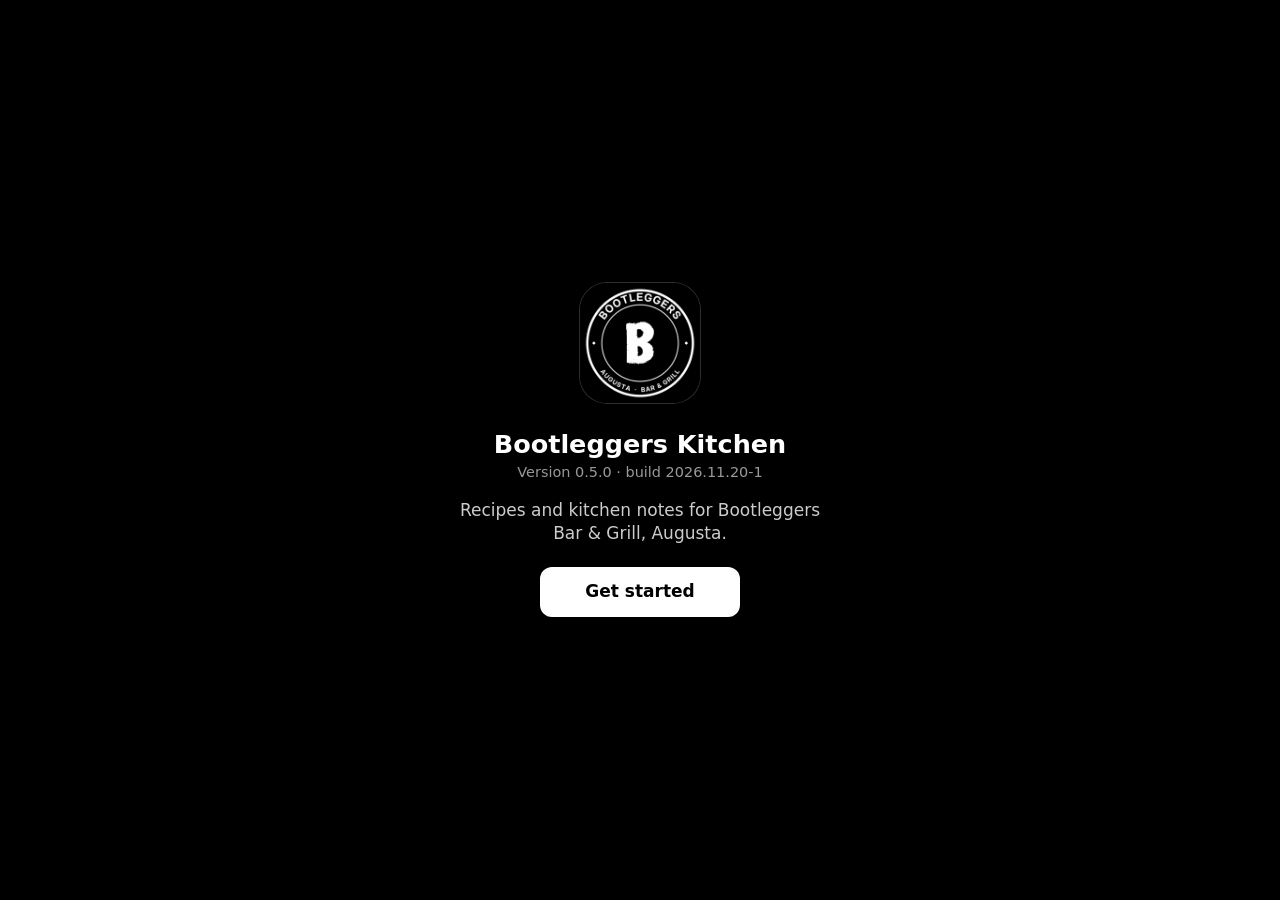
==== index.html @ bdc5ee9e "0.5.0: tablet and computer layout, colored chips, schedule by role, stock edit and search fixes RRA-" ====
<!DOCTYPE html>
<html lang="en">
<head>
  <meta charset="utf-8">
  <meta name="viewport" content="width=device-width, initial-scale=1, viewport-fit=cover">
  <meta name="robots" content="noindex, nofollow">
  <title>Bootleggers Kitchen</title>
  <meta name="color-scheme" content="light dark">
  <meta name="theme-color" content="#f2f2f7" media="(prefers-color-scheme: light)">
  <meta name="theme-color" content="#000000" media="(prefers-color-scheme: dark)">
  <meta name="apple-mobile-web-app-capable" content="yes">
  <meta name="mobile-web-app-capable" content="yes">
  <meta name="apple-mobile-web-app-status-bar-style" content="default">
  <meta name="apple-mobile-web-app-title" content="Bootleggers">
  <link rel="manifest" href="manifest.webmanifest">
  <link rel="icon" href="assets/favicon-32.png" sizes="32x32">
  <link rel="apple-touch-icon" href="assets/app-icon-180.png">
  <link rel="stylesheet" href="css/app.css">
  <script>
    // Platform look (RRA-013): set before first paint to avoid a flash.
    (function () {
      var ua = navigator.userAgent, d = document.documentElement;
      var ios = /iPad|iPhone|iPod/.test(ua) || (navigator.platform === 'MacIntel' && navigator.maxTouchPoints > 1);
      d.classList.add(/Android/.test(ua) ? 'android' : 'ios');
      if (ios) d.classList.add('is-ios');
      if (matchMedia('(display-mode: standalone)').matches || navigator.standalone) d.classList.add('standalone');
    })();
  </script>
</head>
<body>
  <!-- Startup screen (RRA-014) with the intro clip (RRA-022) -->
  <div id="splash" hidden>
    <video id="splash-video" muted playsinline preload="auto" src="assets/intro.mp4"></video>
    <button id="splash-skip" class="splash-skip" type="button">Skip</button>
    <div id="splash-card" class="splash-card" hidden></div>
  </div>

  <!-- Pinned logo behind the control bar (RRA-023) -->
  <header id="top" class="top">
    <div class="top-logo" aria-hidden="true"><img src="assets/bootleggers-logo.png" alt=""></div>
    <div class="top-bar">
      <button id="btn-back" class="icon-btn" type="button" aria-label="Back" hidden>
        <svg viewBox="0 0 24 24"><path d="M15 4l-8 8 8 8" fill="none" stroke="currentColor" stroke-width="2.4" stroke-linecap="round" stroke-linejoin="round"/></svg>
      </button>
      <span class="spacer"></span>
      <button id="btn-bell" class="icon-btn" type="button" aria-label="Board and notices" hidden>
        <svg viewBox="0 0 24 24"><path d="M6 17V11a6 6 0 0 1 12 0v6l2 2H4zM10 21h4" fill="none" stroke="currentColor" stroke-width="2" stroke-linejoin="round" stroke-linecap="round"/></svg>
        <span id="bell-dot" class="dot" hidden></span>
      </button>
    </div>
    <div class="top-title">
      <h1 id="title"></h1>
      <div id="title-action"></div>
    </div>
  </header>

  <!-- Sidebar on tablets and computers (RRA-051). Filled by app.js. -->
  <nav id="side" class="side" hidden></nav>

  <main id="view" class="view"></main>

  <nav id="tabs" class="tabs" hidden>
    <a href="#/recipes" data-tab="recipes">
      <svg viewBox="0 0 24 24"><path d="M5 4h10a3 3 0 0 1 3 3v13H8a3 3 0 0 1-3-3zM5 17a3 3 0 0 1 3-3h10" fill="none" stroke="currentColor" stroke-width="1.9" stroke-linejoin="round"/></svg>
      <span>Recipes</span></a>
    <a href="#/prep" data-tab="prep">
      <svg viewBox="0 0 24 24"><path d="M9 6h11M9 12h11M9 18h11M4 6l1 1 2-2M4 12l1 1 2-2M4 18l1 1 2-2" fill="none" stroke="currentColor" stroke-width="1.9" stroke-linecap="round" stroke-linejoin="round"/></svg>
      <span>Prep</span></a>
    <a href="#/stock" data-tab="stock">
      <svg viewBox="0 0 24 24"><path d="M4 8l8-4 8 4v9l-8 4-8-4zM4 8l8 4 8-4M12 12v9" fill="none" stroke="currentColor" stroke-width="1.9" stroke-linejoin="round"/></svg>
      <span>Stock</span></a>
    <a href="#/board" data-tab="board">
      <svg viewBox="0 0 24 24"><path d="M4 5h16v11H9l-5 4z" fill="none" stroke="currentColor" stroke-width="1.9" stroke-linejoin="round"/></svg>
      <span>Board</span><i id="tab-badge" class="badge" hidden></i></a>
    <a href="#/more" data-tab="more">
      <svg viewBox="0 0 24 24"><circle cx="5" cy="12" r="1.8" fill="currentColor"/><circle cx="12" cy="12" r="1.8" fill="currentColor"/><circle cx="19" cy="12" r="1.8" fill="currentColor"/></svg>
      <span>More</span></a>
  </nav>

  <dialog id="dlg" class="sheet"></dialog>
  <div id="toast" class="toast" role="status" hidden></div>

  <noscript><p style="padding:2rem">Bootleggers Kitchen needs JavaScript turned on.</p></noscript>
  <script type="module" src="js/app.js"></script>
</body>
</html>
---- css/app.css ----
/* Bootleggers Kitchen
   RRA-013: follow the phone's own look. iOS uses Apple system colors and
   shapes, Android uses Material 3 shapes and Google system blue. Both follow
   the phone's light/dark setting. */

:root {
  --font: -apple-system, BlinkMacSystemFont, "SF Pro Text", system-ui, Roboto, "Segoe UI", sans-serif;
  --safe-t: env(safe-area-inset-top, 0px);
  --safe-b: env(safe-area-inset-bottom, 0px);
  --hdr: calc(var(--safe-t) + 124px);
  --tabs-h: calc(56px + var(--safe-b));

  /* iOS light (default) */
  --bg: #f2f2f7;
  --card: #ffffff;
  --card-2: #e5e5ea;
  --text: #000000;
  --text-2: rgba(60, 60, 67, 0.62);
  --sep: rgba(60, 60, 67, 0.2);
  --accent: #007aff;
  --on-accent: #ffffff;
  --danger: #ff3b30;
  --ok: #34c759;
  --warn: #ff9500;
  --material: rgba(242, 242, 247, 0.82);
  --radius: 12px;
  --btn-radius: 12px;
  --btn-h: 50px;
  --field-bg: #ffffff;
  color-scheme: light dark;
}

@media (prefers-color-scheme: dark) {
  :root {
    --bg: #000000;
    --card: #1c1c1e;
    --card-2: #2c2c2e;
    --text: #ffffff;
    --text-2: rgba(235, 235, 245, 0.6);
    --sep: rgba(84, 84, 88, 0.6);
    --accent: #0a84ff;
    --danger: #ff453a;
    --ok: #30d158;
    --warn: #ff9f0a;
    --material: rgba(18, 18, 20, 0.82);
    --field-bg: #1c1c1e;
  }
}

/* Android: Material 3 */
.android {
  --font: Roboto, system-ui, "Segoe UI", sans-serif;
  --bg: #f8f9fa;
  --card: #ffffff;
  --card-2: #e9eef6;
  --text: #1f1f1f;
  --text-2: #5f6368;
  --sep: #dadce0;
  --accent: #0b57d0;
  --on-accent: #ffffff;
  --danger: #b3261e;
  --ok: #146c2e;
  --warn: #b06000;
  --material: rgba(248, 249, 250, 0.88);
  --radius: 16px;
  --btn-radius: 999px;
  --btn-h: 44px;
  --field-bg: #ffffff;
}
@media (prefers-color-scheme: dark) {
  .android {
    --bg: #131314;
    --card: #1e1f20;
    --card-2: #2a2b2e;
    --text: #e3e3e3;
    --text-2: #c4c7c5;
    --sep: #444746;
    --accent: #a8c7fa;
    --on-accent: #062e6f;
    --danger: #f2b8b5;
    --ok: #6dd58c;
    --warn: #ffb870;
    --material: rgba(19, 19, 20, 0.88);
    --field-bg: #1e1f20;
  }
}

* { box-sizing: border-box; -webkit-tap-highlight-color: transparent; }
html, body { margin: 0; background: var(--bg); color: var(--text); font-family: var(--font); font-size: 17px; line-height: 1.35; }
.android body { font-size: 16px; }
body { min-height: 100dvh; overscroll-behavior-y: none; accent-color: var(--accent); }
[hidden] { display: none !important; }
a { color: var(--accent); text-decoration: none; }
h2 { font-size: 1.15rem; margin: 1.4rem 0 0.5rem; }
p { margin: 0.4rem 0; }
.muted { color: var(--text-2); }
.small { font-size: 0.85rem; }
.center { text-align: center; }
.mono { font-family: ui-monospace, "SF Mono", Menlo, monospace; word-break: break-all; }

/* ---------- Pinned logo + control bar (RRA-023) ---------- */
.top {
  position: fixed; inset: 0 0 auto 0; height: var(--hdr); z-index: 20;
  background: var(--material);
  -webkit-backdrop-filter: saturate(180%) blur(20px); backdrop-filter: saturate(180%) blur(20px);
  border-bottom: 0.5px solid var(--sep);
}
.top-logo {
  position: absolute; z-index: 1; left: 0; right: 0; top: calc(var(--safe-t) + 6px);
  height: 64px; display: flex; justify-content: center; pointer-events: none;
}
.top-logo img { height: 100%; width: auto; }
@media (prefers-color-scheme: dark) { .top-logo img { filter: drop-shadow(0 0 1px rgba(255,255,255,.9)) drop-shadow(0 0 1px rgba(255,255,255,.9)); } }
.top-bar {
  position: absolute; z-index: 2; left: 0; right: 0; top: var(--safe-t); height: 76px;
  display: flex; align-items: center; padding: 0 8px;
}
.top-bar .spacer { flex: 1; }
.top-title {
  position: absolute; z-index: 2; left: 0; right: 0; bottom: 0; height: 48px;
  display: flex; align-items: center; justify-content: space-between; gap: 8px; padding: 0 16px 4px;
}
.top-title h1 { margin: 0; font-size: 1.45rem; font-weight: 700; letter-spacing: -0.01em; white-space: nowrap; overflow: hidden; text-overflow: ellipsis; }
.android .top-title h1 { font-weight: 500; font-size: 1.4rem; letter-spacing: 0; }
.icon-btn {
  position: relative; width: 44px; height: 44px; border: 0; padding: 10px; border-radius: 50%;
  background: transparent; color: var(--accent); cursor: pointer;
}
.android .icon-btn { color: var(--text); }
.icon-btn svg { width: 24px; height: 24px; display: block; }
.icon-btn .dot { position: absolute; top: 9px; right: 10px; width: 9px; height: 9px; border-radius: 50%; background: var(--danger); }
.locked .top-title, .locked #btn-bell { display: none; }
.locked { --hdr: calc(var(--safe-t) + 80px); }

.view {
  padding: calc(var(--hdr) + 12px) 16px calc(var(--tabs-h) + 24px);
  max-width: 760px; margin: 0 auto;
}
.locked .view { padding-bottom: calc(var(--safe-b) + 24px); }

/* ---------- Bottom tabs ---------- */
.tabs {
  position: fixed; inset: auto 0 0 0; z-index: 20; height: var(--tabs-h); padding-bottom: var(--safe-b);
  display: flex; background: var(--material);
  -webkit-backdrop-filter: saturate(180%) blur(20px); backdrop-filter: saturate(180%) blur(20px);
  border-top: 0.5px solid var(--sep);
}
.tabs a { position: relative; flex: 1; display: flex; flex-direction: column; align-items: center; justify-content: center; gap: 2px; color: var(--text-2); font-size: 10.5px; font-weight: 500; }
.tabs svg { width: 26px; height: 26px; }
.tabs a.on { color: var(--accent); }
.android .tabs { height: calc(72px + var(--safe-b)); border-top: 0; background: var(--card-2); }
.android { --tabs-h: calc(72px + var(--safe-b)); }
.android .tabs a { font-size: 12px; gap: 4px; color: var(--text-2); }
.android .tabs svg { width: 56px; height: 30px; padding: 3px 16px; border-radius: 16px; }
.android .tabs a.on { color: var(--text); font-weight: 700; }
.android .tabs a.on svg { background: color-mix(in srgb, var(--accent) 22%, transparent); }
.badge { position: absolute; top: 5px; left: calc(50% + 6px); min-width: 18px; height: 18px; padding: 0 5px; border-radius: 9px; background: var(--danger); color: #fff; font-size: 11px; font-style: normal; font-weight: 600; display: grid; place-items: center; }
.android .badge { top: 8px; left: calc(50% + 10px); }

/* ---------- Lists, cards ---------- */
.group { background: var(--card); border-radius: var(--radius); overflow: hidden; margin: 8px 0 18px; }
.android .group { background: transparent; border-radius: 0; margin: 4px -16px 16px; }
.row {
  display: flex; align-items: center; gap: 12px; min-height: 48px; padding: 10px 16px; color: var(--text);
  border-bottom: 0.5px solid var(--sep); width: 100%; background: none; border-left: 0; border-right: 0; border-top: 0; text-align: left; font: inherit;
}
.group > .row:last-child { border-bottom: 0; }
.android .row { min-height: 56px; border-bottom: 0; }
a.row::after, button.row.nav::after { content: ""; width: 8px; height: 8px; border: solid var(--text-2); border-width: 0 2px 2px 0; transform: rotate(-45deg); opacity: 0.6; margin-left: auto; flex: none; }
.android a.row::after, .android button.row.nav::after { display: none; }
.row .grow { flex: 1; min-width: 0; }
.row .title { display: block; }
.row .sub { display: block; color: var(--text-2); font-size: 0.85rem; overflow: hidden; text-overflow: ellipsis; white-space: nowrap; }
.row .meta { color: var(--text-2); font-size: 0.9rem; white-space: nowrap; }
.section-label { font-size: 0.8rem; text-transform: uppercase; letter-spacing: 0.02em; color: var(--text-2); margin: 18px 16px 6px; }
.android .section-label { text-transform: none; letter-spacing: 0; font-size: 0.9rem; font-weight: 500; color: var(--accent); margin: 18px 0 4px; }
.card { background: var(--card); border-radius: var(--radius); padding: 16px; margin: 10px 0 16px; }
.android .card { background: var(--card-2); }
.card h2:first-child, .card h3:first-child { margin-top: 0; }
.empty { text-align: center; padding: 40px 16px; color: var(--text-2); }
.chip { display: inline-block; padding: 2px 10px; border-radius: 999px; background: var(--card-2); color: var(--text-2); font-size: 0.78rem; font-weight: 600; }
.chip.warn { background: color-mix(in srgb, var(--warn) 22%, transparent); color: var(--text); }
.chip.ok { background: color-mix(in srgb, var(--ok) 22%, transparent); color: var(--text); }

/* ---------- Buttons and fields ---------- */
.btn {
  display: inline-flex; align-items: center; justify-content: center; gap: 6px;
  min-height: var(--btn-h); padding: 0 20px; border: 0; border-radius: var(--btn-radius);
  background: var(--accent); color: var(--on-accent); font: inherit; font-weight: 600; cursor: pointer;
}
.android .btn { font-weight: 500; letter-spacing: 0.01em; font-size: 0.95rem; }
.btn:active { opacity: 0.7; }
.btn:disabled { opacity: 0.4; }
.btn.block { width: 100%; }
.btn.tonal { background: color-mix(in srgb, var(--accent) 15%, transparent); color: var(--accent); }
.android .btn.tonal { background: color-mix(in srgb, var(--accent) 20%, var(--card)); color: var(--text); }
.btn.plain { background: transparent; color: var(--accent); }
.btn.danger { background: transparent; color: var(--danger); }
.btn.small { min-height: 34px; padding: 0 14px; font-size: 0.9rem; }
.btn-new { min-height: 34px; padding: 0 14px; font-size: 0.85rem; letter-spacing: 0.04em; }
.stack > * + * { margin-top: 10px; }
.btn-row { display: flex; gap: 10px; flex-wrap: wrap; }
.btn-row > .btn { flex: 1; }

label.field { display: block; margin: 12px 0; }
label.field > span { display: block; font-size: 0.85rem; color: var(--text-2); margin: 0 0 4px 4px; }
input[type=text], input[type=search], input[type=password], textarea, select {
  width: 100%; font: inherit; color: var(--text); background: var(--field-bg);
  border: 1px solid var(--sep); border-radius: 10px; padding: 11px 12px;
}
.android input[type=text], .android input[type=search], .android input[type=password], .android textarea, .android select { border-radius: 4px; border-color: var(--text-2); background: transparent; }
textarea { min-height: 96px; resize: vertical; }
input:focus, textarea:focus, select:focus { outline: 2px solid var(--accent); outline-offset: -1px; border-color: transparent; }
.search { margin: 0 0 12px; }
.ios .search input { background: color-mix(in srgb, var(--text-2) 14%, transparent); border: 0; padding: 9px 12px; }
.android .search input { border-radius: 28px; border: 0; background: var(--card-2); padding: 14px 20px; }

.segmented { display: flex; background: color-mix(in srgb, var(--text-2) 14%, transparent); border-radius: 9px; padding: 2px; margin: 0 0 12px; }
.segmented button { flex: 1; border: 0; background: transparent; color: var(--text); font: inherit; font-size: 0.9rem; font-weight: 500; padding: 6px; border-radius: 7px; cursor: pointer; }
.segmented button.on { background: var(--card); box-shadow: 0 1px 3px rgba(0,0,0,0.15); font-weight: 600; }
.android .segmented { background: transparent; border: 1px solid var(--text-2); border-radius: 999px; padding: 0; overflow: hidden; }
.android .segmented button { border-radius: 0; padding: 9px; }
.android .segmented button + button { border-left: 1px solid var(--text-2); }
.android .segmented button.on { background: color-mix(in srgb, var(--accent) 22%, transparent); box-shadow: none; }

/* ---------- Recipe ---------- */
.recipe h2 { font-size: 1rem; text-transform: uppercase; letter-spacing: 0.04em; color: var(--text-2); }
.android .recipe h2 { text-transform: none; letter-spacing: 0; color: var(--accent); font-weight: 500; }
.ing { list-style: none; padding: 0; margin: 0; }
.ing li { display: flex; gap: 12px; padding: 9px 0; border-bottom: 0.5px solid var(--sep); }
.ing li:last-child { border-bottom: 0; }
.ing .qty { min-width: 92px; font-weight: 600; }
.steps { padding-left: 0; margin: 0; list-style: none; counter-reset: s; }
.steps li { counter-increment: s; position: relative; padding: 10px 0 10px 40px; border-bottom: 0.5px solid var(--sep); }
.steps li:last-child { border-bottom: 0; }
.steps li::before { content: counter(s); position: absolute; left: 0; top: 9px; width: 28px; height: 28px; border-radius: 50%; background: var(--text); color: var(--bg); display: grid; place-items: center; font-weight: 700; font-size: 0.85rem; }
.facts { display: grid; grid-template-columns: 1fr 1fr; gap: 10px; }
.facts > div { background: var(--card); border-radius: var(--radius); padding: 12px 14px; }
.android .facts > div { background: var(--card-2); }
.facts b { display: block; font-size: 0.78rem; color: var(--text-2); font-weight: 600; text-transform: uppercase; letter-spacing: 0.03em; margin-bottom: 2px; }
details.comments > summary { cursor: pointer; color: var(--accent); padding: 8px 0; font-weight: 500; list-style: none; }
details.comments > summary::-webkit-details-marker { display: none; }
details.comments > summary::before { content: "▸ "; }
details.comments[open] > summary::before { content: "▾ "; }
.comment { padding: 8px 0; border-bottom: 0.5px solid var(--sep); }
.comment .who { font-size: 0.8rem; color: var(--text-2); }

/* ---------- Dialog (sheet) ---------- */
dialog.sheet {
  width: min(560px, 100%); max-width: 100%; max-height: calc(100dvh - var(--safe-t) - 24px);
  margin: auto auto 0; padding: 0; border: 0; border-radius: 14px 14px 0 0;
  background: var(--bg); color: var(--text); overflow: hidden;
}
.android dialog.sheet { border-radius: 28px 28px 0 0; background: var(--card); }
@media (min-width: 640px) { dialog.sheet { margin: auto; border-radius: 14px; } .android dialog.sheet { border-radius: 28px; } }
dialog.sheet::backdrop { background: rgba(0,0,0,0.42); }
dialog.sheet[open] { animation: rise 0.28s cubic-bezier(.2,.8,.2,1); display: flex; flex-direction: column; }
@keyframes rise { from { transform: translateY(40px); opacity: 0; } }
.sheet-head { display: flex; align-items: center; justify-content: space-between; gap: 8px; padding: 12px 8px; border-bottom: 0.5px solid var(--sep); }
.sheet-head h3 { margin: 0; font-size: 1.05rem; text-align: center; flex: 1; }
.sheet-body { padding: 4px 16px calc(20px + var(--safe-b)); overflow-y: auto; -webkit-overflow-scrolling: touch; }
.ing-edit { display: grid; grid-template-columns: 100px 1fr 36px; gap: 8px; margin-bottom: 8px; }
.ing-edit button { border: 0; background: transparent; color: var(--danger); font-size: 22px; cursor: pointer; }
.checks label { display: flex; align-items: center; gap: 10px; padding: 8px 0; }
.checks input { width: 20px; height: 20px; }

.notice-list { padding-left: 1.1rem; }
.notice-list li { margin: 0.5rem 0; }

/* ---------- Access screens ---------- */
.code-big { font: 700 2rem/1.1 ui-monospace, "SF Mono", Menlo, monospace; letter-spacing: 0.08em; text-align: center; padding: 14px; background: var(--card-2); border-radius: var(--radius); margin: 10px 0; }
.hint { border-left: 3px solid var(--warn); padding: 8px 12px; background: color-mix(in srgb, var(--warn) 10%, transparent); border-radius: 6px; margin: 10px 0; }

/* ---------- Toast ---------- */
.toast {
  position: fixed; z-index: 60; left: 50%; transform: translateX(-50%); bottom: calc(var(--tabs-h) + 14px);
  background: #323232; color: #fff; padding: 12px 18px; border-radius: 12px; max-width: calc(100% - 32px);
  display: flex; gap: 14px; align-items: center; box-shadow: 0 6px 20px rgba(0,0,0,0.25); font-size: 0.95rem;
}
.toast button { background: none; border: 0; color: #8ab4f8; font: inherit; font-weight: 600; cursor: pointer; }

/* ---------- Startup screen (RRA-014, RRA-022) ---------- */
#splash { position: fixed; inset: 0; z-index: 100; background: #000; color: #fff; display: grid; place-items: center; }
#splash video { position: absolute; inset: 0; width: 100%; height: 100%; object-fit: contain; background: #000; }
.splash-skip { position: absolute; right: 16px; top: calc(var(--safe-t) + 12px); z-index: 2; background: rgba(255,255,255,0.14); color: #fff; border: 0; border-radius: 999px; padding: 7px 16px; font: inherit; font-size: 0.9rem; cursor: pointer; }
.splash-card { position: relative; z-index: 3; text-align: center; padding: 24px; max-width: 420px; animation: fadein 0.8s ease; }
.splash-card img { width: 120px; height: 120px; border-radius: 27px; box-shadow: 0 0 0 1px rgba(255,255,255,0.18); }
.android .splash-card img { border-radius: 50%; }
.splash-card h2 { font-size: 1.5rem; margin: 18px 0 2px; }
.splash-card .ver { color: rgba(255,255,255,0.6); font-size: 0.85rem; }
.splash-card ul { text-align: left; color: rgba(255,255,255,0.85); padding-left: 1.2rem; margin: 14px 0 22px; }
.splash-card .btn { background: #fff; color: #000; min-width: 200px; }
@keyframes fadein { from { opacity: 0; } }

/* Printing is RRA-003 (not approved yet). Hide the app chrome at least. */
@media print {
  .top, .tabs, .toast, #splash, .no-print { display: none !important; }
  .view { padding: 0; }
}

/* ---------- 0.2.0: kitchen screens ---------- */
.rm { border: 0; background: var(--danger); color: #fff; width: 24px; height: 24px; border-radius: 50%; font-weight: 700; flex: none; cursor: pointer; line-height: 1; }
.pill { display: inline-block; font-size: .72rem; font-weight: 700; padding: 1px 8px; border-radius: 999px; }
.lo { background: color-mix(in srgb, var(--danger) 18%, transparent); color: var(--danger); }
.okp { background: color-mix(in srgb, var(--ok) 18%, transparent); color: var(--ok); }
.stepper { display: inline-flex; align-items: center; gap: 6px; flex: none; }
.stepper button { width: 34px; height: 34px; border-radius: 50%; border: 0; background: var(--card-2); color: var(--text); font-size: 20px; cursor: pointer; }
.stepper b { min-width: 28px; text-align: center; }
.chk { width: 24px; height: 24px; border-radius: 50%; border: 2px solid var(--sep); flex: none; display: grid; place-items: center; }
.row.done .title { text-decoration: line-through; color: var(--text-2); }
.row.done .chk { background: var(--ok); border-color: var(--ok); }
.row.done .chk::after { content: "✓"; color: #fff; font-size: 14px; font-weight: 700; }
.row[data-id], .row[data-i] { cursor: pointer; }
.msg { background: var(--card); border-radius: var(--radius); padding: 12px 14px; margin: 0 0 10px; }
.android .msg { background: var(--card-2); }
.msg.notice { border-left: 3px solid var(--warn); }
.msg .who { font-size: .78rem; color: var(--text-2); margin-bottom: 2px; }
.reply { margin: 8px 0 0 6px; padding-left: 10px; border-left: 2px solid var(--sep); font-size: .92rem; }
.bar { height: 6px; border-radius: 3px; background: var(--card-2); overflow: hidden; margin-top: 5px; }
.bar i { display: block; height: 100%; background: var(--accent); }
.sched { width: 100%; border-collapse: collapse; font-size: .74rem; background: var(--card); border-radius: var(--radius); overflow: hidden; }
.sched th, .sched td { padding: 7px 2px; text-align: center; border-bottom: .5px solid var(--sep); }
.sched td:first-child, .sched th:first-child { text-align: left; padding-left: 8px; font-weight: 600; }
.sched tr.me td { background: color-mix(in srgb, var(--accent) 8%, transparent); }
.shift { display: inline-block; background: color-mix(in srgb, var(--accent) 18%, transparent); border-radius: 5px; padding: 2px 3px; white-space: nowrap; }
.toggle { width: 50px; height: 30px; border-radius: 15px; background: var(--card-2); position: relative; cursor: pointer; flex: none; border: 0; }
.toggle::after { content: ""; position: absolute; top: 2px; left: 2px; width: 26px; height: 26px; border-radius: 50%; background: #fff; box-shadow: 0 1px 3px rgba(0,0,0,.3); transition: left .15s; }
.toggle.on { background: var(--ok); } .toggle.on::after { left: 22px; }
.toggle:disabled { opacity: .5; }
.ing-edit.with-cost { grid-template-columns: 80px 1fr 64px 30px; }
.row .segmented { margin: 0; }
.row .segmented button { padding: 4px 2px; font-size: .78rem; }
.paper { background: #fff; color: #000; padding: 18px; border-radius: 4px; box-shadow: 0 2px 10px rgba(0,0,0,.15); font-family: Georgia, serif; font-size: 14px; }
.paper h3 { font-family: var(--font); margin: 0 0 2px; font-size: 1.15rem; }
.paper-meta { font-size: 11px; color: #555; }
.paper table { width: 100%; border-collapse: collapse; margin: 10px 0; }
.paper td { border-bottom: 1px solid #ddd; padding: 5px 2px; vertical-align: top; }
.paper td:first-child { width: 30%; }
.paper ol { padding-left: 20px; margin: 6px 0; }
.paper li { margin: 4px 0; }
.paper-foot { font-size: 10px; color: #777; border-top: 1px solid #ccc; padding-top: 5px; margin-top: 10px; }
.print-only { display: none; }
@media print {
  body { background: #fff; color: #000; }
  .print-only { display: block; }
  .view > *:not(.paper):not(.paper-like):not(.print-only) { display: none !important; }
  .paper { box-shadow: none; padding: 0; font-size: 12pt; }
}

/* ---------- 0.4.0 ---------- */
/* Stock count: search and a floating Save stay pinned under the header (RRA-040). */
.stock-tools { position: sticky; top: var(--hdr); z-index: 5; margin: 0 -16px; padding: 6px 16px 2px; background: var(--bg); }
.fab-row { display: flex; justify-content: flex-end; margin-bottom: 6px; }
.fab { width: auto; height: 40px; padding: 0 18px; border-radius: 999px; box-shadow: 0 4px 14px rgba(0, 0, 0, 0.22); font-size: 0.95rem; }
/* Stock sections open one at a time (RRA-041). */
.acc-head {
  display: flex; align-items: center; gap: 10px; width: 100%; margin: 8px 0 0; padding: 13px 16px;
  border: 0; border-radius: var(--radius); background: var(--card); color: var(--text); font: inherit; font-weight: 600; text-align: left; cursor: pointer;
}
.acc-head::after { content: "›"; font-size: 1.3rem; line-height: 1; color: var(--text-2); transition: transform 0.15s; }
.acc-head.open::after { transform: rotate(90deg); }
.acc-head.open { border-radius: var(--radius) var(--radius) 0 0; }
.acc-head + .acc-body { margin-top: 0; border-radius: 0 0 var(--radius) var(--radius); }
.android .acc-head { background: var(--card-2); border-radius: 12px; }
/* Schedule printout (RRA-042). */
.paper .sched-print { width: 100%; border-collapse: collapse; font-size: 10pt; margin: 6px 0 14px; }
.paper .sched-print th, .paper .sched-print td { border: 1px solid #999; padding: 4px 5px; text-align: center; }
.paper .sched-print td:first-child, .paper .sched-print th:first-child { text-align: left; }
.paper .week { break-inside: avoid; page-break-inside: avoid; }
.acc-head .grow { flex: 1; min-width: 0; }

/* ---------- 0.5.0: colors, tablet and computer layout (RRA-051, RRA-052) ---------- */
:root { --c-green: #248a3d; --c-orange: #c93400; --c-blue: #0040dd; --c-purple: #8944ab; --c-teal: #0071a4; --c-gray: #6e6e73; --side-w: 236px; }
@media (prefers-color-scheme: dark) {
  :root { --c-green: #30d158; --c-orange: #ff9f0a; --c-blue: #409cff; --c-purple: #da8fff; --c-teal: #5ac8f5; --c-gray: #aeaeb2; }
}
.c-green { --c: var(--c-green); } .c-orange { --c: var(--c-orange); } .c-blue { --c: var(--c-blue); }
.c-purple { --c: var(--c-purple); } .c-teal { --c: var(--c-teal); } .c-gray { --c: var(--c-gray); }
.chip[class*="c-"] { background: color-mix(in srgb, var(--c) 16%, transparent); color: var(--c); border: 1px solid color-mix(in srgb, var(--c) 30%, transparent); padding: 1px 9px; white-space: nowrap; }
.row .title .chip { vertical-align: 1px; margin-left: 4px; font-size: .7rem; }
.lo { background: color-mix(in srgb, var(--c-orange) 18%, transparent); color: var(--c-orange); }

/* Search X (RRA-050) */
.search { position: relative; }
:root .search input[type="search"] { padding-right: 44px; }
.search input::-webkit-search-cancel-button { -webkit-appearance: none; display: none; }
.search-x { position: absolute; right: 6px; top: 50%; transform: translateY(-50%); width: 32px; height: 32px; border: 0; border-radius: 50%; background: var(--card-2); color: var(--text-2); font-size: 20px; line-height: 1; cursor: pointer; }
.search-x[hidden] { display: none; }

/* Wide tables */
.wtable-wrap { overflow-x: auto; background: var(--card); border-radius: var(--radius); border: .5px solid var(--sep); margin: 6px 0 18px; }
.wtable { width: 100%; border-collapse: collapse; font-size: .92rem; }
.wtable th { text-align: left; font-weight: 600; font-size: .8rem; color: var(--text-2); padding: 12px 14px; border-bottom: 1px solid var(--sep); white-space: nowrap; }
.wtable td { padding: 10px 14px; border-bottom: .5px solid var(--sep); vertical-align: middle; }
.wtable .num { text-align: right; }
.wtable tr.band td { background: var(--card-2); font-weight: 700; font-size: .85rem; padding: 7px 14px; }
.wtable tbody tr:not(.band):hover td { background: color-mix(in srgb, var(--accent) 6%, transparent); }
.wtable tr[data-href] { cursor: pointer; }
.wtable .link, .link { cursor: pointer; }
.wtable .stepper { justify-content: flex-end; }
.wtable .stepper button { width: 30px; height: 30px; font-size: 18px; }

/* Schedule (RRA-052) */
.spill { display: inline-flex; align-items: stretch; border-radius: 8px; overflow: hidden; border: 1px solid color-mix(in srgb, var(--c, var(--sep)) 55%, transparent); background: var(--card); font-size: .78rem; font-weight: 700; white-space: nowrap; }
.spill i { font-style: normal; background: var(--c); color: #fff; padding: 4px 7px; }
.spill > span { padding: 4px 8px; }
.spill.off { --c: var(--c-gray); padding: 4px 10px; color: var(--text-2); letter-spacing: .02em; }
.spill-btn { border: 0; background: none; padding: 0; margin: 2px; cursor: pointer; font: inherit; }
.add { display: inline-grid; place-items: center; width: 28px; height: 28px; border-radius: 50%; border: 1px dashed var(--sep); background: none; color: var(--text-2); font-size: 18px; cursor: pointer; }
.who { display: inline-flex; align-items: center; gap: 10px; min-width: 0; }
.who b { display: block; font-weight: 600; }
.who small { display: block; color: var(--text-2); font-size: .78rem; }
.av { width: 34px; height: 34px; flex: none; border-radius: 50%; display: grid; place-items: center; font-size: .78rem; font-weight: 700; background: color-mix(in srgb, var(--c) 20%, transparent); color: var(--c); }
.band-label { margin: 16px 0 6px; padding: 6px 14px; border-radius: 10px; font-weight: 700; font-size: .85rem; background: color-mix(in srgb, var(--c) 20%, transparent); color: var(--text); border-left: 4px solid var(--c); }
.row.me { background: color-mix(in srgb, var(--accent) 7%, transparent); }
.row[data-s] { cursor: pointer; }
.row.open-day { flex-wrap: wrap; gap: 4px; }
.daypick { display: grid; grid-template-columns: repeat(7, 1fr); gap: 4px; margin: 4px 0 6px; }
.daypick button { border: 0; border-radius: 10px; padding: 7px 0; background: var(--card); color: var(--text); font: inherit; cursor: pointer; display: flex; flex-direction: column; align-items: center; line-height: 1.15; }
.daypick b { font-size: .75rem; font-weight: 600; color: var(--text-2); }
.daypick span { font-size: 1.05rem; font-weight: 600; }
.daypick button.today span { color: var(--accent); }
.daypick button.on { background: var(--accent); color: var(--on-accent); }
.daypick button.on b, .daypick button.on span { color: var(--on-accent); }
.wsched { width: 100%; border-collapse: collapse; table-layout: fixed; min-width: 720px; font-size: .85rem; }
.wsched th { padding: 10px 8px; text-align: left; border-bottom: 1px solid var(--sep); border-left: .5px solid var(--sep); }
.wsched th b { display: block; font-size: .95rem; }
.wsched th span { color: var(--text-2); font-size: .78rem; font-weight: 500; }
.wsched th.today { background: color-mix(in srgb, var(--accent) 10%, transparent); }
.wsched th.who-h { width: 170px; border-left: 0; color: var(--text-2); font-size: .8rem; font-weight: 500; }
.wsched td { padding: 7px 6px; border-bottom: .5px solid var(--sep); border-left: .5px solid var(--sep); vertical-align: middle; }
.wsched td:first-child { border-left: 0; padding-left: 12px; }
.wsched td[data-s] { cursor: pointer; }
.wsched td .spill { display: flex; width: 100%; }
.wsched td .spill > span { flex: 1; text-align: center; }
.wsched td .spill-btn { display: block; width: calc(100% - 4px); }
.wsched td .add { opacity: .5; }
.wsched td[data-s]:hover .add { opacity: 1; }
.wsched tr.open-row td { background: var(--card-2); }
.wsched tr.band td { background: color-mix(in srgb, var(--c) 22%, transparent); font-weight: 700; padding: 6px 12px; border-left: 0; }
.wsched tr.me td { background: color-mix(in srgb, var(--accent) 6%, transparent); }

/* Sidebar */
.side { display: none; }
.sbadge { min-width: 20px; height: 20px; padding: 0 6px; border-radius: 10px; background: var(--danger); color: #fff; font-size: 11px; font-style: normal; font-weight: 700; display: grid; place-items: center; }
.sbadge[hidden] { display: none; }

@media (min-width: 768px) {
  .tabs { display: none; }
  .side {
    display: block; position: fixed; z-index: 15; left: 0; top: var(--hdr); bottom: 0; width: var(--side-w);
    overflow-y: auto; padding: 14px 10px calc(var(--safe-b) + 20px); background: var(--card); border-right: .5px solid var(--sep);
  }
  .side[hidden] { display: none; }
  .side a { display: flex; align-items: center; gap: 8px; padding: 10px 14px; margin: 2px 0; border-radius: 10px; color: var(--text); font-weight: 500; }
  .side a:hover { background: var(--card-2); }
  .side a.on { background: color-mix(in srgb, var(--accent) 16%, transparent); color: var(--accent); font-weight: 700; box-shadow: inset 3px 0 0 var(--accent); }
  .side .grow { flex: 1; }
  .side hr { border: 0; border-top: .5px solid var(--sep); margin: 10px 8px; }
  .side-who { padding: 4px 14px 12px; }
  .side-who b { display: block; }
  .side-who span { color: var(--text-2); font-size: .82rem; }
  body:not(.locked) .view { margin: 0 0 0 var(--side-w); max-width: 1280px; padding: calc(var(--hdr) + 16px) 28px 40px; }
  body:not(.locked) .top-title { padding-left: calc(var(--side-w) + 28px); padding-right: 28px; }
  body:not(.locked) .stock-tools { margin: 0 -28px; padding: 6px 28px 2px; }
  /* Sections shown open instead of collapsed. */
  .acc-body[hidden] { display: block !important; }
  .acc-head { pointer-events: none; }
  .acc-head::after { display: none; }
  .acc-head:not(.open) { border-radius: var(--radius) var(--radius) 0 0; }
  .search { max-width: 420px; }
}
@media print { .side { display: none !important; } body .view { margin: 0 !important; } }
@media (min-width: 768px) and (max-width: 1099px) {
  :root { --side-w: 196px; }
  body:not(.locked) .view { padding-left: 18px; padding-right: 18px; }
  body:not(.locked) .top-title { padding-left: calc(var(--side-w) + 18px); }
  body:not(.locked) .stock-tools { margin: 0 -18px; padding: 6px 18px 2px; }
  .wtable td, .wtable th { padding-left: 9px; padding-right: 9px; }
  .wsched { min-width: 600px; }
  .wsched th.who-h { width: 150px; }
  .wsched .who .av { display: none; }
}
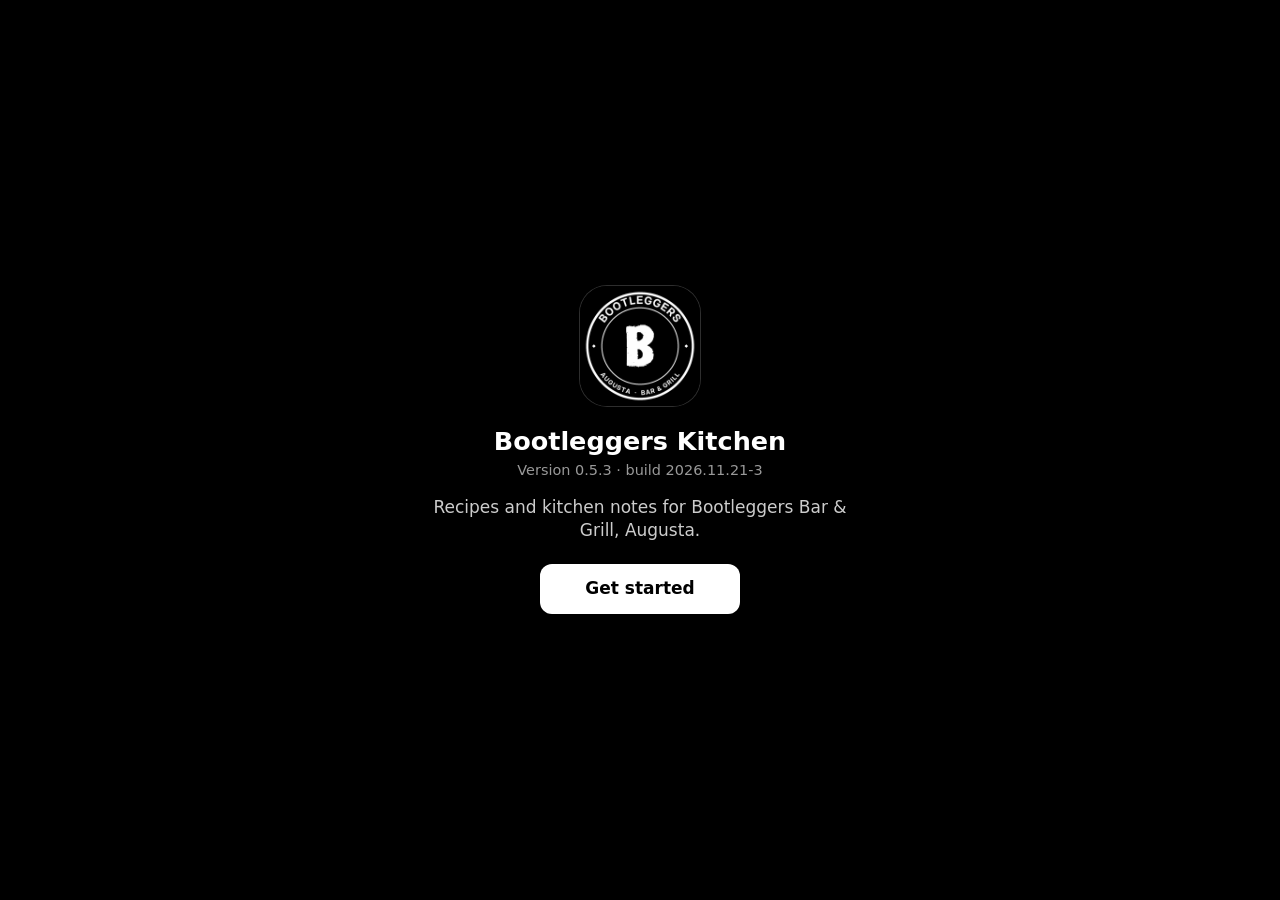
==== commit 8fbc0e05: "0.5.3: Light / Dark / Match device in Settings (RRA-065) Appearance is chosen per device in Settings" ====
--- a/index.html
+++ b/index.html
@@ -24,6 +24,8 @@
       d.classList.add(/Android/.test(ua) ? 'android' : 'ios');
       if (ios) d.classList.add('is-ios');
       if (matchMedia('(display-mode: standalone)').matches || navigator.standalone) d.classList.add('standalone');
+      // Appearance (RRA-065): Light, Dark or Match device, saved on this device.
+      try { var t = JSON.parse(localStorage.getItem('blg.theme')); if (t === 'light' || t === 'dark') d.dataset.theme = t; } catch (e) {}
     })();
   </script>
 </head>
@@ -69,9 +71,9 @@
     <a href="#/stock" data-tab="stock">
       <svg viewBox="0 0 24 24"><path d="M4 8l8-4 8 4v9l-8 4-8-4zM4 8l8 4 8-4M12 12v9" fill="none" stroke="currentColor" stroke-width="1.9" stroke-linejoin="round"/></svg>
       <span>Stock</span></a>
-    <a href="#/board" data-tab="board">
-      <svg viewBox="0 0 24 24"><path d="M4 5h16v11H9l-5 4z" fill="none" stroke="currentColor" stroke-width="1.9" stroke-linejoin="round"/></svg>
-      <span>Board</span><i id="tab-badge" class="badge" hidden></i></a>
+    <a href="#/lounge" data-tab="lounge">
+      <svg viewBox="0 0 24 24"><path d="M4 10h13v4a5 5 0 0 1-5 5H9a5 5 0 0 1-5-5zM17 11h1.5a2.5 2.5 0 0 1 0 5H17M8 3c0 2 2 2 2 4M12 3c0 2 2 2 2 4" fill="none" stroke="currentColor" stroke-width="1.9" stroke-linecap="round" stroke-linejoin="round"/></svg>
+      <span>Lounge</span><i id="tab-badge" class="badge" hidden></i></a>
     <a href="#/more" data-tab="more">
       <svg viewBox="0 0 24 24"><circle cx="5" cy="12" r="1.8" fill="currentColor"/><circle cx="12" cy="12" r="1.8" fill="currentColor"/><circle cx="19" cy="12" r="1.8" fill="currentColor"/></svg>
       <span>More</span></a>
--- a/css/app.css
+++ b/css/app.css
@@ -29,9 +29,13 @@
   --field-bg: #ffffff;
   color-scheme: light dark;
 }
+/* RRA-065: Light / Dark / Match device, chosen per device in Settings.
+   html[data-theme] is set before first paint in index.html. */
+html[data-theme="light"] { color-scheme: light; }
+html[data-theme="dark"] { color-scheme: dark; }
 
 @media (prefers-color-scheme: dark) {
-  :root {
+  html:not([data-theme="light"]) {
     --bg: #000000;
     --card: #1c1c1e;
     --card-2: #2c2c2e;
@@ -46,6 +50,20 @@
     --field-bg: #1c1c1e;
   }
 }
+html[data-theme="dark"] {
+    --bg: #000000;
+    --card: #1c1c1e;
+    --card-2: #2c2c2e;
+    --text: #ffffff;
+    --text-2: rgba(235, 235, 245, 0.6);
+    --sep: rgba(84, 84, 88, 0.6);
+    --accent: #0a84ff;
+    --danger: #ff453a;
+    --ok: #30d158;
+    --warn: #ff9f0a;
+    --material: rgba(18, 18, 20, 0.82);
+    --field-bg: #1c1c1e;
+  }
 
 /* Android: Material 3 */
 .android {
@@ -68,7 +86,7 @@
   --field-bg: #ffffff;
 }
 @media (prefers-color-scheme: dark) {
-  .android {
+  html.android:not([data-theme="light"]) {
     --bg: #131314;
     --card: #1e1f20;
     --card-2: #2a2b2e;
@@ -84,6 +102,21 @@
     --field-bg: #1e1f20;
   }
 }
+html.android[data-theme="dark"] {
+    --bg: #131314;
+    --card: #1e1f20;
+    --card-2: #2a2b2e;
+    --text: #e3e3e3;
+    --text-2: #c4c7c5;
+    --sep: #444746;
+    --accent: #a8c7fa;
+    --on-accent: #062e6f;
+    --danger: #f2b8b5;
+    --ok: #6dd58c;
+    --warn: #ffb870;
+    --material: rgba(19, 19, 20, 0.88);
+    --field-bg: #1e1f20;
+  }
 
 * { box-sizing: border-box; -webkit-tap-highlight-color: transparent; }
 html, body { margin: 0; background: var(--bg); color: var(--text); font-family: var(--font); font-size: 17px; line-height: 1.35; }
@@ -110,7 +143,10 @@
   height: 64px; display: flex; justify-content: center; pointer-events: none;
 }
 .top-logo img { height: 100%; width: auto; }
-@media (prefers-color-scheme: dark) { .top-logo img { filter: drop-shadow(0 0 1px rgba(255,255,255,.9)) drop-shadow(0 0 1px rgba(255,255,255,.9)); } }
+@media (prefers-color-scheme: dark) {
+  html:not([data-theme="light"]) .top-logo img { filter: drop-shadow(0 0 1px rgba(255,255,255,.9)) drop-shadow(0 0 1px rgba(255,255,255,.9)); }
+}
+html[data-theme="dark"] .top-logo img { filter: drop-shadow(0 0 1px rgba(255,255,255,.9)) drop-shadow(0 0 1px rgba(255,255,255,.9)); }
 .top-bar {
   position: absolute; z-index: 2; left: 0; right: 0; top: var(--safe-t); height: 76px;
   display: flex; align-items: center; padding: 0 8px;
@@ -283,12 +319,18 @@
 #splash { position: fixed; inset: 0; z-index: 100; background: #000; color: #fff; display: grid; place-items: center; }
 #splash video { position: absolute; inset: 0; width: 100%; height: 100%; object-fit: contain; background: #000; }
 .splash-skip { position: absolute; right: 16px; top: calc(var(--safe-t) + 12px); z-index: 2; background: rgba(255,255,255,0.14); color: #fff; border: 0; border-radius: 999px; padding: 7px 16px; font: inherit; font-size: 0.9rem; cursor: pointer; }
-.splash-card { position: relative; z-index: 3; text-align: center; padding: 24px; max-width: 420px; animation: fadein 0.8s ease; }
+.splash-card { position: relative; z-index: 3; text-align: center; padding: calc(var(--safe-t) + 20px) 24px calc(var(--safe-b) + 20px); max-width: 480px; width: 100%; max-height: 100dvh; display: flex; flex-direction: column; align-items: center; animation: fadein 0.8s ease; }
+.splash-card > * { flex: none; }
+/* RRA-063: long update notes scroll; the button below always stays on screen. */
+.splash-card .splash-notes { flex: 0 1 auto; min-height: 0; width: 100%; overflow-y: auto; -webkit-overflow-scrolling: touch; overscroll-behavior: contain; margin: 10px 0 20px; padding: 0 4px; border-top: .5px solid rgba(255,255,255,0.18); border-bottom: .5px solid rgba(255,255,255,0.18); }
+.splash-h { margin-top: 16px; font-weight: 600; }
+.splash-v { text-align: left; font-weight: 600; margin-top: 12px; color: #fff; }
 .splash-card img { width: 120px; height: 120px; border-radius: 27px; box-shadow: 0 0 0 1px rgba(255,255,255,0.18); }
 .android .splash-card img { border-radius: 50%; }
 .splash-card h2 { font-size: 1.5rem; margin: 18px 0 2px; }
 .splash-card .ver { color: rgba(255,255,255,0.6); font-size: 0.85rem; }
-.splash-card ul { text-align: left; color: rgba(255,255,255,0.85); padding-left: 1.2rem; margin: 14px 0 22px; }
+.splash-card ul { text-align: left; color: rgba(255,255,255,0.85); padding-left: 1.2rem; margin: 10px 0; }
+.splash-card ul li + li { margin-top: 6px; }
 .splash-card .btn { background: #fff; color: #000; min-width: 200px; }
 @keyframes fadein { from { opacity: 0; } }
 
@@ -372,8 +414,9 @@
 /* ---------- 0.5.0: colors, tablet and computer layout (RRA-051, RRA-052) ---------- */
 :root { --c-green: #248a3d; --c-orange: #c93400; --c-blue: #0040dd; --c-purple: #8944ab; --c-teal: #0071a4; --c-gray: #6e6e73; --side-w: 236px; }
 @media (prefers-color-scheme: dark) {
-  :root { --c-green: #30d158; --c-orange: #ff9f0a; --c-blue: #409cff; --c-purple: #da8fff; --c-teal: #5ac8f5; --c-gray: #aeaeb2; }
-}
+  html:not([data-theme="light"]) { --c-green: #30d158; --c-orange: #ff9f0a; --c-blue: #409cff; --c-purple: #da8fff; --c-teal: #5ac8f5; --c-gray: #aeaeb2; }
+}
+html[data-theme="dark"] { --c-green: #30d158; --c-orange: #ff9f0a; --c-blue: #409cff; --c-purple: #da8fff; --c-teal: #5ac8f5; --c-gray: #aeaeb2; }
 .c-green { --c: var(--c-green); } .c-orange { --c: var(--c-orange); } .c-blue { --c: var(--c-blue); }
 .c-purple { --c: var(--c-purple); } .c-teal { --c: var(--c-teal); } .c-gray { --c: var(--c-gray); }
 .chip[class*="c-"] { background: color-mix(in srgb, var(--c) 16%, transparent); color: var(--c); border: 1px solid color-mix(in srgb, var(--c) 30%, transparent); padding: 1px 9px; white-space: nowrap; }
@@ -481,3 +524,71 @@
   .wsched th.who-h { width: 150px; }
   .wsched .who .av { display: none; }
 }
+
+/* ---------- Employee lounge (RRA-053..055), prep saved items (RRA-057) ---------- */
+.lounge-btn { display: flex; align-items: center; gap: 12px; padding: 12px 14px; margin: 0 0 12px; border-radius: var(--radius); color: #fff;
+  background: linear-gradient(135deg, #8944ab, #0a84ff); box-shadow: 0 4px 14px rgba(0,0,0,.18); }
+.lounge-btn b { display: block; font-size: 1.02rem; }
+.lounge-btn small { display: block; opacity: .9; font-size: .8rem; }
+.lounge-btn .grow { flex: 1; min-width: 0; }
+.lounge-btn .chev { font-size: 1.5rem; opacity: .85; }
+.lounge-ic { width: 38px; height: 38px; border-radius: 50%; background: rgba(255,255,255,.2); display: grid; place-items: center; flex: none; }
+.lounge-ic svg { width: 22px; height: 22px; }
+.lounge .card { margin: 0 0 12px; }
+.clock-card .clock-top { display: flex; align-items: center; gap: 12px; margin-bottom: 8px; }
+.clock-card .clock-top > div { flex: 1; }
+.clock-state { font-size: 1.25rem; font-weight: 700; }
+.clock-card.on .clock-state { color: var(--c-green); }
+.clock-btn { width: auto; min-width: 120px; height: 48px; border-radius: 999px; background: var(--c-green); color: #fff; font-weight: 700; }
+.clock-btn.out { background: var(--c-orange); }
+.clock-card .row { padding-left: 0; padding-right: 0; border-top: .5px solid var(--sep); }
+.l-card { display: block; color: var(--text); }
+.l-head { display: flex; align-items: center; justify-content: space-between; margin-bottom: 8px; }
+.l-head a { font-size: .88rem; font-weight: 600; }
+.l-card .row { padding-left: 0; padding-right: 0; }
+.myweek { display: grid; grid-template-columns: repeat(7, 1fr); gap: 4px; }
+.myweek > div { display: flex; flex-direction: column; align-items: center; gap: 4px; padding: 6px 2px; border-radius: 8px; font-size: .72rem; min-width: 0; }
+.myweek > div.today { background: color-mix(in srgb, var(--accent) 12%, transparent); }
+.myweek > div > span { color: var(--text-2); font-weight: 600; }
+.myweek em { font-style: normal; color: var(--text-2); padding: 4px 0; }
+.myweek .spill { flex-direction: column; font-size: .7rem; }
+.myweek .spill i { padding: 1px 0; text-align: center; }
+.myweek .spill > span { padding: 3px 4px; }
+.bar { height: 8px; border-radius: 4px; background: var(--card-2); overflow: hidden; margin-bottom: 6px; }
+.bar i { display: block; height: 100%; background: var(--c-green); }
+.l-post { display: block; padding: 8px 0; border-top: .5px solid var(--sep); color: var(--text); font-size: .92rem; }
+.l-post .who { display: block; color: var(--text-2); font-size: .76rem; }
+.l-post.notice b { color: var(--c-purple); }
+.l-quick { display: flex; gap: 8px; margin-top: 8px; }
+.l-quick input { flex: 1; min-width: 0; }
+.l-quick .btn { width: auto; padding: 0 16px; }
+.ts-total { display: flex; flex-direction: column; align-items: flex-start; gap: 2px; }
+.ts-total b { font-size: 1.6rem; }
+.row .chev { color: var(--text-2); font-size: 1.3rem; }
+.sub-l { padding-left: 14px; font-size: .92rem; }
+.saved { margin: 18px 0 8px; }
+.saved summary { display: flex; align-items: center; gap: 10px; padding: 13px 16px; border-radius: var(--radius); background: var(--card); font-weight: 600; cursor: pointer; list-style: none; }
+.saved summary::-webkit-details-marker { display: none; }
+.saved summary::after { content: "›"; font-size: 1.3rem; color: var(--text-2); transition: transform .15s; }
+.saved[open] summary::after { transform: rotate(90deg); }
+.saved summary .grow { flex: 1; }
+.saved > p { margin: 8px 16px 0; }
+.saved .row[data-saved] { cursor: pointer; }
+.saved .row.on-list .title { color: var(--text-2); }
+.saved .plus { color: var(--accent); font-weight: 600; }
+@media (min-width: 768px) {
+  .lounge { display: grid; grid-template-columns: repeat(2, minmax(0, 1fr)); gap: 14px; align-items: start; }
+  .lounge .card { margin: 0; }
+  .lounge-btn { max-width: 560px; }
+}
+
+/* Stock tabs: food and supplies (RRA-058) */
+.cat-tabs { display: flex; gap: 6px; overflow-x: auto; margin: 2px -16px 4px; padding: 4px 16px 6px; scrollbar-width: none; }
+.cat-tabs::-webkit-scrollbar { display: none; }
+.cat-tabs button { flex: none; border: 1px solid var(--sep); background: var(--card); color: var(--text); border-radius: 999px; padding: 7px 14px; font: inherit; font-size: .88rem; font-weight: 600; cursor: pointer; white-space: nowrap; }
+.cat-tabs button.on { background: var(--accent); border-color: var(--accent); color: var(--on-accent); }
+.cat-tabs i { font-style: normal; display: inline-block; min-width: 18px; padding: 0 5px; margin-left: 4px; border-radius: 9px; background: color-mix(in srgb, var(--c-orange) 22%, transparent); color: var(--c-orange); font-size: .75rem; }
+.cat-tabs button.on i { background: rgba(255,255,255,.25); color: #fff; }
+@media (min-width: 768px) { .cat-tabs { margin: 2px 0 6px; padding: 4px 0 6px; flex-wrap: wrap; } }
+.ts-row { display: flex; gap: 28px; flex-wrap: wrap; margin-bottom: 4px; }
+.ts-row > div { display: flex; flex-direction: column; }
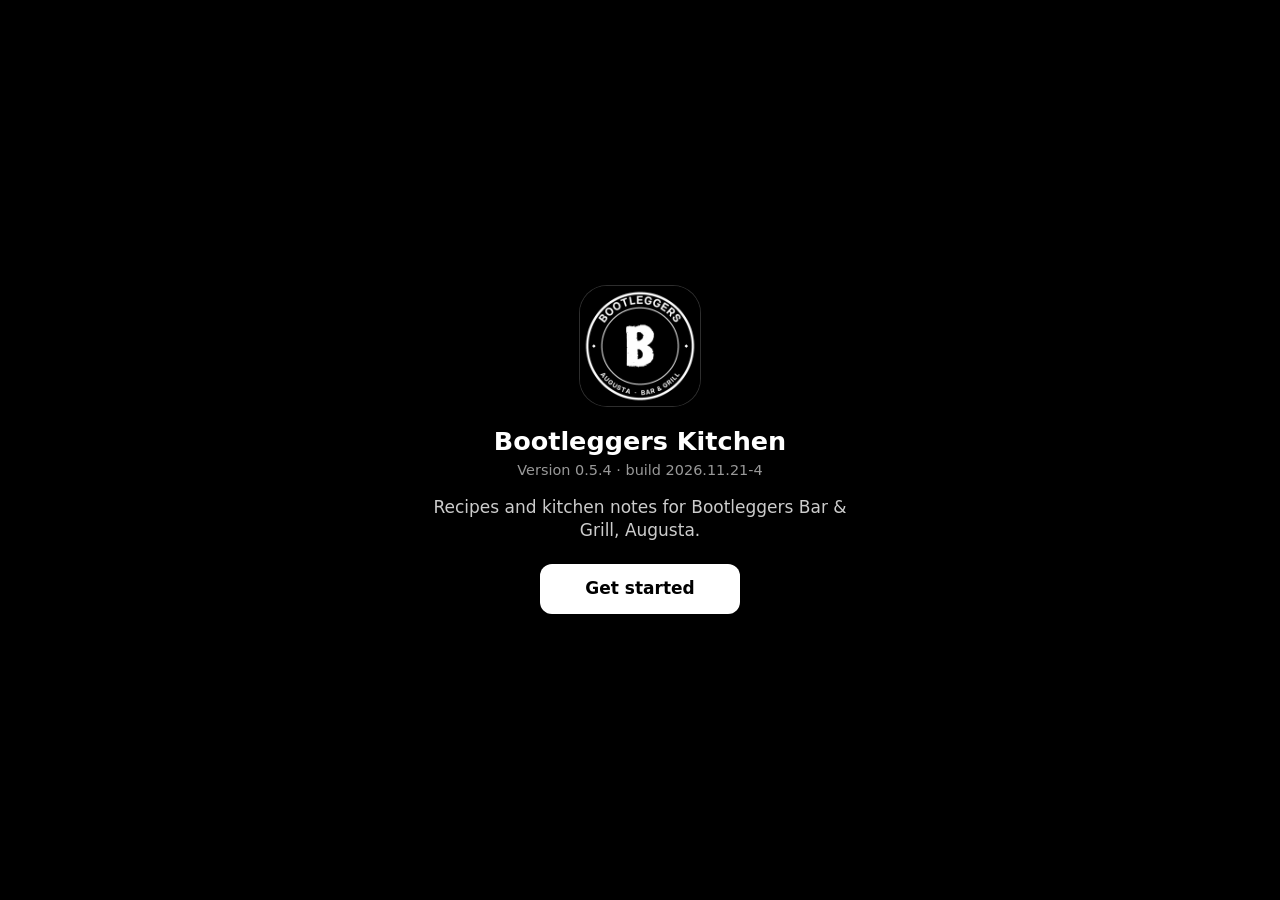
==== commit 4da478f6: "0.5.4: Change role (RRA-066) and night mode button (RRA-067) Change role: a role change is a new act" ====
--- a/index.html
+++ b/index.html
@@ -45,6 +45,11 @@
         <svg viewBox="0 0 24 24"><path d="M15 4l-8 8 8 8" fill="none" stroke="currentColor" stroke-width="2.4" stroke-linecap="round" stroke-linejoin="round"/></svg>
       </button>
       <span class="spacer"></span>
+      <!-- Night mode in one tap (RRA-067) -->
+      <button id="btn-night" class="icon-btn" type="button" aria-label="Night mode">
+        <svg class="i-moon" viewBox="0 0 24 24"><path d="M20 14.5A8 8 0 0 1 9.5 4a8 8 0 1 0 10.5 10.5z" fill="none" stroke="currentColor" stroke-width="2" stroke-linejoin="round"/></svg>
+        <svg class="i-sun" viewBox="0 0 24 24"><circle cx="12" cy="12" r="4" fill="none" stroke="currentColor" stroke-width="2"/><path d="M12 2v2M12 20v2M4.9 4.9l1.4 1.4M17.7 17.7l1.4 1.4M2 12h2M20 12h2M4.9 19.1l1.4-1.4M17.7 6.3l1.4-1.4" stroke="currentColor" stroke-width="2" stroke-linecap="round"/></svg>
+      </button>
       <button id="btn-bell" class="icon-btn" type="button" aria-label="Board and notices" hidden>
         <svg viewBox="0 0 24 24"><path d="M6 17V11a6 6 0 0 1 12 0v6l2 2H4zM10 21h4" fill="none" stroke="currentColor" stroke-width="2" stroke-linejoin="round" stroke-linecap="round"/></svg>
         <span id="bell-dot" class="dot" hidden></span>
--- a/css/app.css
+++ b/css/app.css
@@ -29,6 +29,9 @@
   --field-bg: #ffffff;
   color-scheme: light dark;
 }
+/* RRA-067: moon button shows the moon by day and the sun at night. */
+#btn-night .i-sun, #btn-night.is-dark .i-moon { display: none; }
+#btn-night.is-dark .i-sun { display: block; }
 /* RRA-065: Light / Dark / Match device, chosen per device in Settings.
    html[data-theme] is set before first paint in index.html. */
 html[data-theme="light"] { color-scheme: light; }
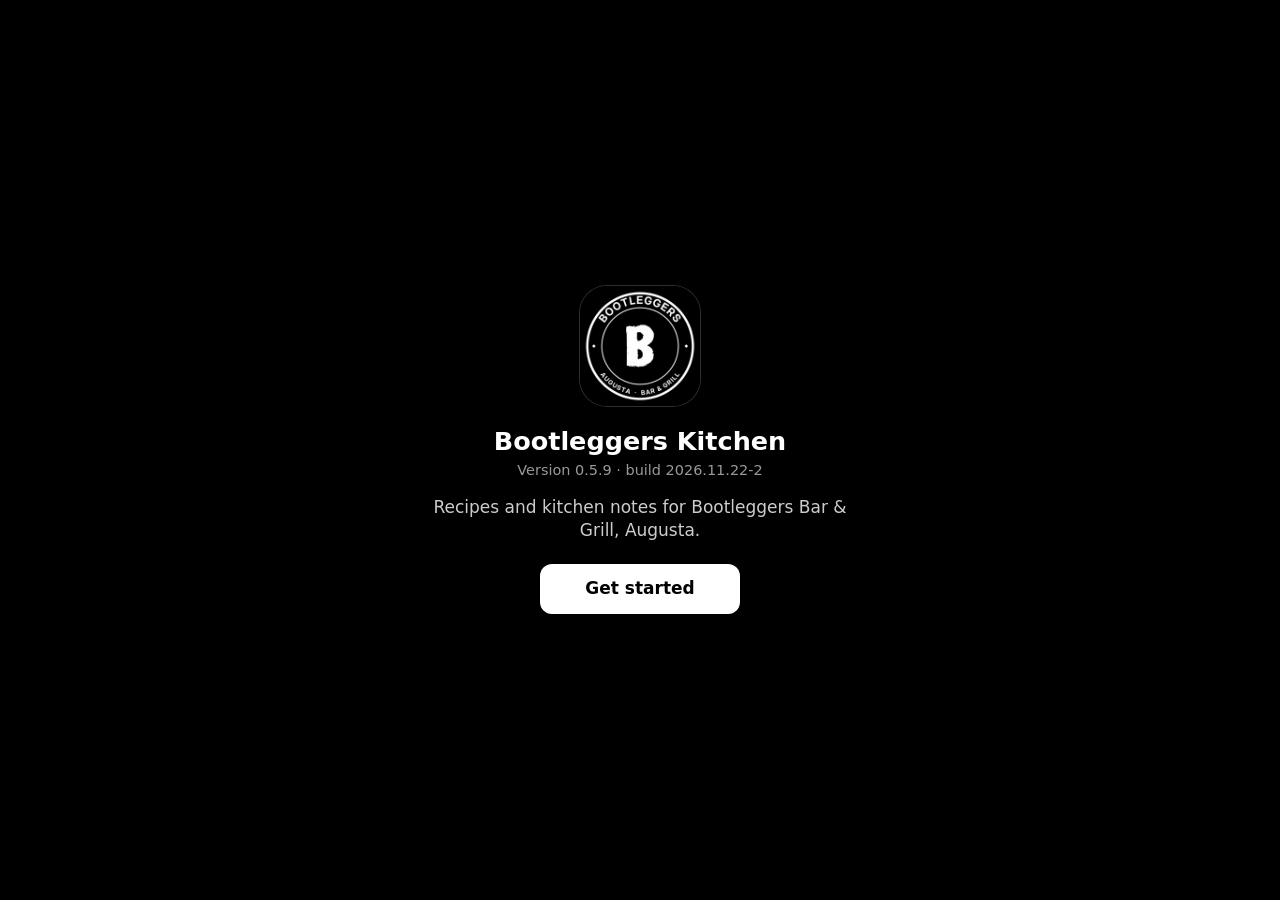
==== commit b66abd4f: "Move restaurant branding into js/brand.js (0.5.9, RRA-093 / BPAY-017) Names, logo, icons, intro vide" ====
--- a/index.html
+++ b/index.html
@@ -16,6 +16,8 @@
   <link rel="icon" href="assets/favicon-32.png" sizes="32x32">
   <link rel="apple-touch-icon" href="assets/app-icon-180.png">
   <link rel="stylesheet" href="css/app.css">
+  <!-- Brand settings (BPAY-017): names, pictures, colors and data names for this restaurant -->
+  <script src="js/brand.js"></script>
   <script>
     // Platform look (RRA-013): set before first paint to avoid a flash.
     (function () {
@@ -25,21 +27,21 @@
       if (ios) d.classList.add('is-ios');
       if (matchMedia('(display-mode: standalone)').matches || navigator.standalone) d.classList.add('standalone');
       // Appearance (RRA-065): Light, Dark or Match device, saved on this device.
-      try { var t = JSON.parse(localStorage.getItem('blg.theme')); if (t === 'light' || t === 'dark') d.dataset.theme = t; } catch (e) {}
+      try { var t = JSON.parse(localStorage.getItem(self.BRAND.dataPrefix + 'theme')); if (t === 'light' || t === 'dark') d.dataset.theme = t; } catch (e) {}
     })();
   </script>
 </head>
 <body>
   <!-- Startup screen (RRA-014) with the intro clip (RRA-022) -->
   <div id="splash" hidden>
-    <video id="splash-video" muted playsinline preload="auto" src="assets/intro.mp4"></video>
+    <video id="splash-video" muted playsinline preload="auto"></video>
     <button id="splash-skip" class="splash-skip" type="button">Skip</button>
     <div id="splash-card" class="splash-card" hidden></div>
   </div>
 
   <!-- Pinned logo behind the control bar (RRA-023) -->
   <header id="top" class="top">
-    <div class="top-logo" aria-hidden="true"><img src="assets/bootleggers-logo.png" alt=""></div>
+    <div class="top-logo" aria-hidden="true"><img id="brand-logo" src="assets/bootleggers-logo.png" alt=""></div>
     <div class="top-bar">
       <button id="btn-back" class="icon-btn" type="button" aria-label="Back" hidden>
         <svg viewBox="0 0 24 24"><path d="M15 4l-8 8 8 8" fill="none" stroke="currentColor" stroke-width="2.4" stroke-linecap="round" stroke-linejoin="round"/></svg>
@@ -87,7 +89,7 @@
   <dialog id="dlg" class="sheet"></dialog>
   <div id="toast" class="toast" role="status" hidden></div>
 
-  <noscript><p style="padding:2rem">Bootleggers Kitchen needs JavaScript turned on.</p></noscript>
+  <noscript><p style="padding:2rem">This app needs JavaScript turned on.</p></noscript>
   <script type="module" src="js/app.js"></script>
 </body>
 </html>
--- a/css/app.css
+++ b/css/app.css
@@ -167,6 +167,10 @@
 }
 .android .icon-btn { color: var(--text); }
 .icon-btn svg { width: 24px; height: 24px; display: block; }
+/* RRA-069: a bigger back button, easy to hit with a thumb */
+#btn-back { width: 56px; height: 56px; padding: 11px; margin-left: -4px; }
+#btn-back svg { width: 34px; height: 34px; }
+#btn-back path { stroke-width: 2.8; }
 .icon-btn .dot { position: absolute; top: 9px; right: 10px; width: 9px; height: 9px; border-radius: 50%; background: var(--danger); }
 .locked .top-title, .locked #btn-bell { display: none; }
 .locked { --hdr: calc(var(--safe-t) + 80px); }
@@ -205,7 +209,7 @@
 }
 .group > .row:last-child { border-bottom: 0; }
 .android .row { min-height: 56px; border-bottom: 0; }
-a.row::after, button.row.nav::after { content: ""; width: 8px; height: 8px; border: solid var(--text-2); border-width: 0 2px 2px 0; transform: rotate(-45deg); opacity: 0.6; margin-left: auto; flex: none; }
+a.row::after, button.row.nav::after { content: ""; width: 12px; height: 12px; border: solid var(--text-2); border-width: 0 2.5px 2.5px 0; transform: rotate(-45deg); opacity: 0.8; margin: 0 4px 0 auto; flex: none; } /* RRA-074: bigger open arrows */
 .android a.row::after, .android button.row.nav::after { display: none; }
 .row .grow { flex: 1; min-width: 0; }
 .row .title { display: block; }
@@ -307,6 +311,12 @@
 .notice-list li { margin: 0.5rem 0; }
 
 /* ---------- Access screens ---------- */
+/* RRA-068: a code on its own, ready to copy */
+.code-box { background: var(--card-2); border-radius: var(--radius); padding: 12px; margin: 14px 0 8px; }
+.code-box .code-label { font-size: .8rem; font-weight: 600; color: var(--text-2); text-transform: uppercase; letter-spacing: .04em; margin-bottom: 6px; }
+.code-box .code-text { font-size: .8rem; line-height: 1.3; max-height: 7.8em; overflow-y: auto; background: var(--card); border-radius: 8px; padding: 8px 10px; margin-bottom: 10px; user-select: all; -webkit-user-select: all; }
+.code-more { margin: 10px 0; }
+.code-more summary { color: var(--accent); cursor: pointer; font-size: .95rem; }
 .code-big { font: 700 2rem/1.1 ui-monospace, "SF Mono", Menlo, monospace; letter-spacing: 0.08em; text-align: center; padding: 14px; background: var(--card-2); border-radius: var(--radius); margin: 10px 0; }
 .hint { border-left: 3px solid var(--warn); padding: 8px 12px; background: color-mix(in srgb, var(--warn) 10%, transparent); border-radius: 6px; margin: 10px 0; }
 
@@ -402,7 +412,7 @@
   display: flex; align-items: center; gap: 10px; width: 100%; margin: 8px 0 0; padding: 13px 16px;
   border: 0; border-radius: var(--radius); background: var(--card); color: var(--text); font: inherit; font-weight: 600; text-align: left; cursor: pointer;
 }
-.acc-head::after { content: "›"; font-size: 1.3rem; line-height: 1; color: var(--text-2); transition: transform 0.15s; }
+.acc-head::after { content: "›"; font-size: 1.9rem; line-height: 1; color: var(--text-2); transition: transform 0.15s; }
 .acc-head.open::after { transform: rotate(90deg); }
 .acc-head.open { border-radius: var(--radius) var(--radius) 0 0; }
 .acc-head + .acc-body { margin-top: 0; border-radius: 0 0 var(--radius) var(--radius); }
@@ -534,7 +544,7 @@
 .lounge-btn b { display: block; font-size: 1.02rem; }
 .lounge-btn small { display: block; opacity: .9; font-size: .8rem; }
 .lounge-btn .grow { flex: 1; min-width: 0; }
-.lounge-btn .chev { font-size: 1.5rem; opacity: .85; }
+.lounge-btn .chev { font-size: 2.3rem; line-height: 1; opacity: .9; }
 .lounge-ic { width: 38px; height: 38px; border-radius: 50%; background: rgba(255,255,255,.2); display: grid; place-items: center; flex: none; }
 .lounge-ic svg { width: 22px; height: 22px; }
 .lounge .card { margin: 0 0 12px; }
@@ -559,6 +569,9 @@
 .myweek .spill > span { padding: 3px 4px; }
 .bar { height: 8px; border-radius: 4px; background: var(--card-2); overflow: hidden; margin-bottom: 6px; }
 .bar i { display: block; height: 100%; background: var(--c-green); }
+/* RRA-073: still to do shows red; done fills in green */
+.l-card .bar.todo { height: 10px; border-radius: 5px; background: var(--danger); }
+.l-card .bar.todo i { background: var(--ok); transition: width .3s; }
 .l-post { display: block; padding: 8px 0; border-top: .5px solid var(--sep); color: var(--text); font-size: .92rem; }
 .l-post .who { display: block; color: var(--text-2); font-size: .76rem; }
 .l-post.notice b { color: var(--c-purple); }
@@ -567,12 +580,16 @@
 .l-quick .btn { width: auto; padding: 0 16px; }
 .ts-total { display: flex; flex-direction: column; align-items: flex-start; gap: 2px; }
 .ts-total b { font-size: 1.6rem; }
-.row .chev { color: var(--text-2); font-size: 1.3rem; }
+.row .chev { color: var(--text-2); font-size: 1.9rem; line-height: 1; }
+/* RRA-074: card links like "Full schedule ›" are bigger, with room around them to tap */
+.l-head .chev { font-size: 2rem; line-height: 1; color: var(--text-2); }
+.l-head a { display: inline-flex; align-items: center; gap: 4px; padding: 8px 10px; margin: -8px -10px -8px 0; font-size: 1rem; }
+.l-head a .chev-i { font-size: 1.7rem; line-height: 1; margin-top: -2px; }
 .sub-l { padding-left: 14px; font-size: .92rem; }
 .saved { margin: 18px 0 8px; }
 .saved summary { display: flex; align-items: center; gap: 10px; padding: 13px 16px; border-radius: var(--radius); background: var(--card); font-weight: 600; cursor: pointer; list-style: none; }
 .saved summary::-webkit-details-marker { display: none; }
-.saved summary::after { content: "›"; font-size: 1.3rem; color: var(--text-2); transition: transform .15s; }
+.saved summary::after { content: "›"; font-size: 1.9rem; line-height: 1; color: var(--text-2); transition: transform .15s; }
 .saved[open] summary::after { transform: rotate(90deg); }
 .saved summary .grow { flex: 1; }
 .saved > p { margin: 8px 16px 0; }
@@ -595,3 +612,31 @@
 @media (min-width: 768px) { .cat-tabs { margin: 2px 0 6px; padding: 4px 0 6px; flex-wrap: wrap; } }
 .ts-row { display: flex; gap: 28px; flex-wrap: wrap; margin-bottom: 4px; }
 .ts-row > div { display: flex; flex-direction: column; }
+
+/* RRA-076: job position beside the lounge title. */
+.pos-chip .chip { font-size: .8rem; padding: 3px 11px; }
+/* RRA-075: private messages. */
+.msg .who { display: block; }
+.msg.private { border-left: 3px solid var(--c-purple); }
+svg.lock { width: 11px; height: 11px; vertical-align: -1px; }
+
+/* RRA-080 to 083: swaps. */
+.lounge-btn .swap-badge { background: var(--c-orange); color: #fff; font-weight: 700; font-size: .78rem; border-radius: 999px; padding: 3px 9px; margin-right: 6px; white-space: nowrap; }
+.swap-row { flex-wrap: wrap; transition: background-color .6s; }
+.swap-row.focus { background: color-mix(in srgb, var(--c-orange) 22%, transparent); }
+.swap-acts { display: flex; gap: 6px; align-items: center; flex-wrap: wrap; justify-content: flex-end; }
+.swap-flag { margin-top: 6px; padding: 8px 10px; border-radius: 10px; background: color-mix(in srgb, var(--c-orange) 14%, transparent); border-left: 3px solid var(--c-orange); font-size: .85rem; color: var(--text); }
+.chip.flag { background: color-mix(in srgb, var(--c-orange) 20%, transparent); color: var(--text); }
+.chip.danger { background: color-mix(in srgb, var(--danger) 20%, transparent); color: var(--text); }
+.danger-text { color: var(--danger); }
+.swap-row > .grow { flex: 1 1 100%; min-width: 0; }
+.swap-row .sub, .swap-row .title { white-space: normal; overflow: visible; text-overflow: clip; }
+.swap-row .swap-acts { width: 100%; justify-content: flex-start; margin-top: 8px; }
+
+/* RRA-091: Shift times editor */
+.st-row { gap: 8px; flex-wrap: wrap; }
+.st-row input[type=text] { flex: 1 1 90px; min-width: 80px; }
+.st-row select { flex: 1 1 110px; min-width: 100px; }
+.st-row .meta { min-width: 34px; }
+.st-acts { display: flex; gap: 2px; margin-left: auto; }
+.st-acts .btn { min-width: 34px; padding-left: 6px; padding-right: 6px; }
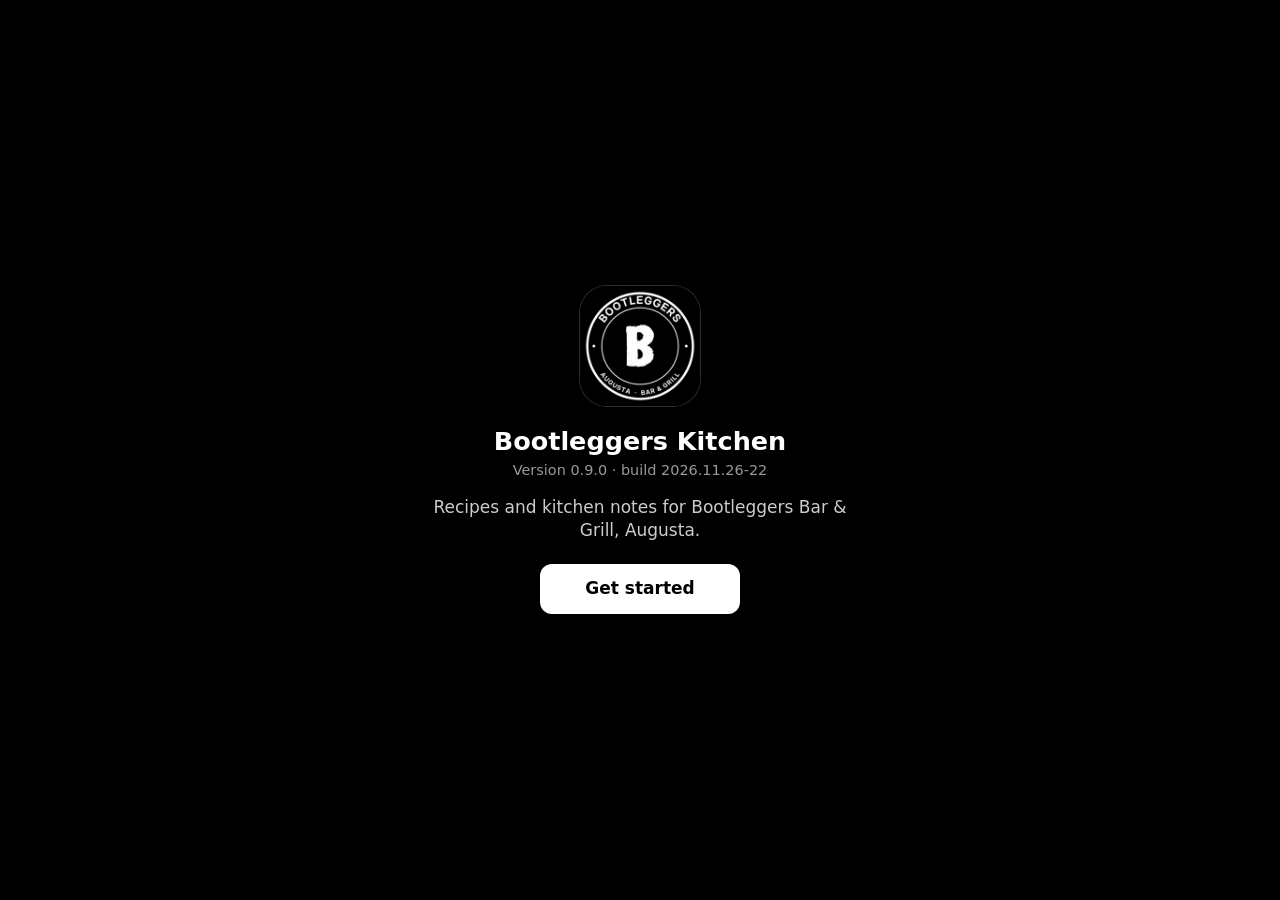
==== commit b6ffe89a: "0.9.0: job views and tables to clear (RRA-132) Staff-role people see only the screens their job uses" ====
--- a/index.html
+++ b/index.html
@@ -69,6 +69,16 @@
   <main id="view" class="view"></main>
 
   <nav id="tabs" class="tabs" hidden>
+    <!-- Job views (RRA-132): Seating, Tables and Kitchen show for staff whose job uses them -->
+    <a href="#/pos" data-tab="pos" hidden>
+      <svg viewBox="0 0 24 24"><circle cx="12" cy="12" r="4.5" fill="none" stroke="currentColor" stroke-width="1.9"/><circle cx="12" cy="3.5" r="1.6" fill="currentColor"/><circle cx="12" cy="20.5" r="1.6" fill="currentColor"/><circle cx="3.5" cy="12" r="1.6" fill="currentColor"/><circle cx="20.5" cy="12" r="1.6" fill="currentColor"/></svg>
+      <span>Seating</span></a>
+    <a href="#/tables" data-tab="tables" hidden>
+      <svg viewBox="0 0 24 24"><path d="M3 9h18M6 9v10M18 9v10M8 5h8" fill="none" stroke="currentColor" stroke-width="1.9" stroke-linecap="round"/></svg>
+      <span>Tables</span><i id="tables-badge" class="badge" hidden></i></a>
+    <a href="#/tickets" data-tab="tickets" hidden>
+      <svg viewBox="0 0 24 24"><path d="M6 3h12v18l-3-2-3 2-3-2-3 2zM9 8h6M9 12h6" fill="none" stroke="currentColor" stroke-width="1.9" stroke-linejoin="round" stroke-linecap="round"/></svg>
+      <span>Tickets</span></a>
     <a href="#/recipes" data-tab="recipes">
       <svg viewBox="0 0 24 24"><path d="M5 4h10a3 3 0 0 1 3 3v13H8a3 3 0 0 1-3-3zM5 17a3 3 0 0 1 3-3h10" fill="none" stroke="currentColor" stroke-width="1.9" stroke-linejoin="round"/></svg>
       <span>Recipes</span></a>
--- a/css/app.css
+++ b/css/app.css
@@ -1,4 +1,4 @@
-/* Bootleggers Kitchen
+/* Restaurant kitchen app
    RRA-013: follow the phone's own look. iOS uses Apple system colors and
    shapes, Android uses Material 3 shapes and Google system blue. Both follow
    the phone's light/dark setting. */
@@ -519,14 +519,16 @@
   body:not(.locked) .view { margin: 0 0 0 var(--side-w); max-width: 1280px; padding: calc(var(--hdr) + 16px) 28px 40px; }
   body:not(.locked) .top-title { padding-left: calc(var(--side-w) + 28px); padding-right: 28px; }
   body:not(.locked) .stock-tools { margin: 0 -28px; padding: 6px 28px 2px; }
-  /* Sections shown open instead of collapsed. */
-  .acc-body[hidden] { display: block !important; }
-  .acc-head { pointer-events: none; }
-  .acc-head::after { display: none; }
-  .acc-head:not(.open) { border-radius: var(--radius) var(--radius) 0 0; }
   .search { max-width: 420px; }
 }
 @media print { .side { display: none !important; } body .view { margin: 0 !important; } }
+/* RRA-107: full-screen work screens on iPads and computers (no left menu). */
+@media (min-width: 768px) {
+  body.full .side { display: none; }
+  body.full:not(.locked) .view { margin-left: 0; max-width: none; padding-left: 24px; padding-right: 24px; }
+  body.full:not(.locked) .top-title { padding-left: 24px; padding-right: 24px; }
+  body.full:not(.locked) .stock-tools { margin: 0 -24px; padding: 6px 24px 2px; }
+}
 @media (min-width: 768px) and (max-width: 1099px) {
   :root { --side-w: 196px; }
   body:not(.locked) .view { padding-left: 18px; padding-right: 18px; }
@@ -640,3 +642,306 @@
 .st-row .meta { min-width: 34px; }
 .st-acts { display: flex; gap: 2px; margin-left: auto; }
 .st-acts .btn { min-width: 34px; padding-left: 6px; padding-right: 6px; }
+
+/* RRA-094: one section open at a time, in lists and in wide tables. */
+.wtable tr.acc-band { cursor: pointer; }
+.wtable tr.acc-band td:first-child::before { content: "›"; display: inline-block; width: 1em; margin-right: 6px; font-size: 1.15rem; line-height: 1; color: var(--text-2); transition: transform 0.15s; text-align: center; }
+.wtable tr.acc-band.open td:first-child::before { transform: rotate(90deg); }
+.wtable tr.acc-band:hover td { filter: brightness(0.97); }
+.acc-head .meta { color: var(--text-2); font-weight: 400; font-size: .9rem; }
+.acc-head .meta .chip { font-weight: 600; }
+.set-acc .acc-body { padding-bottom: 4px; }
+.set-acc .acc-body > .segmented, .set-acc .acc-body > p { margin-left: 12px; margin-right: 12px; }
+@media print {
+  .acc-body[hidden] { display: block !important; }
+  .wtable tbody[hidden] { display: table-row-group !important; }
+  .acc-head::after, .wtable tr.acc-band td:first-child::before { display: none; }
+}
+.set-acc .pad-top { padding-top: 10px; }
+
+/* ---------- Payroll (RRA-095) ---------- */
+.pr-big { font-size: 2rem; font-weight: 700; letter-spacing: -0.02em; line-height: 1.15; font-variant-numeric: tabular-nums; }
+.pr-mid { font-size: 1.3rem; font-weight: 700; }
+.pr-lab { color: var(--text-2); font-size: .82rem; }
+.pr-v { font-size: 1.3rem; font-weight: 700; }
+.pr-kpis { display: grid; grid-template-columns: 1fr 1fr; gap: 10px; }
+.pr-kpis .card { margin: 0 0 14px; padding: 12px 14px; }
+.pr-steps { display: flex; gap: 6px; margin: 2px 0 12px; }
+.pr-steps i { flex: 1; height: 5px; border-radius: 3px; background: var(--card-2); }
+.pr-steps i.on { background: var(--accent); }
+.pr-av { width: 36px; height: 36px; border-radius: 50%; display: grid; place-items: center; font-weight: 700; font-size: .8rem; color: #fff; flex: none; }
+.pr-num { text-align: right; white-space: nowrap; font-variant-numeric: tabular-nums; }
+.pr-num small { display: block; }
+.pr-est { font-size: .72rem; color: var(--text-2); font-style: italic; }
+.pr-line { display: flex; justify-content: space-between; gap: 10px; padding: 7px 0; border-bottom: .5px solid var(--sep); font-variant-numeric: tabular-nums; }
+.pr-line:last-child { border-bottom: 0; }
+.pr-total { font-weight: 700; }
+.pr-done { width: 68px; height: 68px; border-radius: 50%; background: var(--ok); color: #fff; display: grid; place-items: center; font-size: 38px; margin: 8px auto 10px; }
+.pr-flush { margin-left: 0; }
+.pill.info { background: color-mix(in srgb, var(--accent) 16%, transparent); color: var(--accent); }
+.pill.pr-ot { background: color-mix(in srgb, var(--warn) 22%, transparent); color: var(--warn); }
+
+/* ---------- Point of sale (RRA-101) ---------- */
+.pos-av { width: 34px; height: 34px; border-radius: 50%; display: grid; place-items: center; font-weight: 700; font-size: .78rem; color: #fff; flex: none; }
+.pos-num { text-align: right; white-space: nowrap; font-variant-numeric: tabular-nums; }
+.pos-num small { display: block; }
+.pos-check { padding: 10px 14px; }
+.pos-seat + .pos-seat { margin-top: 6px; }
+.pos-line { display: flex; align-items: center; gap: 8px; width: 100%; background: none; border: 0; border-bottom: .5px solid var(--sep); padding: 7px 0; font: inherit; color: var(--text); text-align: left; cursor: pointer; }
+.pos-line .grow { flex: 1; min-width: 0; }
+.pos-line.void { text-decoration: line-through; color: var(--text-2); }
+.pos-mod { display: block; font-size: .8rem; color: var(--text-2); }
+.pos-st { font-size: .72rem; color: var(--text-2); white-space: nowrap; }
+.pos-price { min-width: 64px; text-align: right; font-variant-numeric: tabular-nums; }
+.pos-tot { display: flex; justify-content: space-between; padding: 3px 0; font-size: .92rem; color: var(--text-2); font-variant-numeric: tabular-nums; }
+.pos-tot.big { color: var(--text); font-weight: 700; font-size: 1.05rem; }
+.pos-actions { margin: 0 0 6px; }
+.pos-secs { display: flex; gap: 6px; overflow-x: auto; padding: 8px 0 10px; -webkit-overflow-scrolling: touch; scrollbar-width: none; }
+.pos-secs::-webkit-scrollbar { display: none; }
+.pos-secs button { flex: none; border: 0; border-radius: 999px; padding: 7px 13px; font: inherit; font-size: .85rem; font-weight: 600; background: var(--card); color: var(--text); cursor: pointer; }
+.pos-secs button.on { background: var(--accent); color: var(--on-accent); }
+.pos-grid { display: grid; grid-template-columns: repeat(auto-fill, minmax(104px, 1fr)); gap: 8px; margin-bottom: 18px; }
+.pos-item { min-height: 72px; border: 0; border-radius: var(--radius); background: var(--card); color: var(--text); font: inherit; font-size: .84rem; font-weight: 600; padding: 8px; text-align: left; display: flex; flex-direction: column; justify-content: space-between; cursor: pointer; box-shadow: 0 .5px 0 var(--sep); }
+.pos-item small { color: var(--text-2); font-weight: 500; }
+.pos-item:active { transform: scale(.97); }
+.pos-item.out { opacity: .45; text-decoration: line-through; }
+.pos-choices { display: grid; grid-template-columns: 1fr 1fr; gap: 8px; margin: 8px 0; }
+.pos-term { background: #111; color: #fff; border-radius: 18px; padding: 18px 16px; text-align: center; }
+.pos-tips { display: grid; grid-template-columns: 1fr 1fr; gap: 8px; margin-top: 8px; }
+.pos-tips button { border: 0; border-radius: 12px; padding: 12px 6px; background: #2c2c2e; color: #fff; font: inherit; font-weight: 700; cursor: pointer; }
+.pos-tips button small { display: block; font-weight: 500; color: #aaa; }
+.pos-tips button.on { background: #0a84ff; }
+.pos-tap { margin-top: 14px; font-weight: 600; }
+.pos-tix { display: grid; grid-template-columns: repeat(auto-fill, minmax(230px, 1fr)); gap: 10px; }
+.pos-ticket { margin: 0; border-top: 5px solid var(--ok); }
+.pos-ticket.warm { border-top-color: var(--warn); }
+.pos-ticket.late { border-top-color: var(--danger); }
+.pos-th { display: flex; justify-content: space-between; font-size: 1.05rem; }
+.pos-ti { display: flex; justify-content: space-between; gap: 8px; width: 100%; background: none; border: 0; border-bottom: .5px solid var(--sep); padding: 8px 0; font: inherit; font-weight: 600; color: var(--text); text-align: left; cursor: pointer; }
+.pos-ti em { display: block; font-style: normal; font-weight: 500; font-size: .82rem; color: var(--danger); }
+.pos-ti.done { color: var(--text-2); text-decoration: line-through; }
+.pos-ti small { color: var(--text-2); }
+.pos-ticket .btn { margin-top: 10px; }
+/* RRA-105: events coming up */
+.lounge .ev-due { margin: 0 0 12px; border-left: 4px solid var(--c-orange); }
+.group .row .sbadge#more-ev-badge { min-width: 20px; height: 20px; padding: 0 6px; border-radius: 10px; background: var(--danger); color: #fff; font-size: 11px; font-style: normal; font-weight: 700; display: grid; place-items: center; }
+.group .row .sbadge#more-ev-badge[hidden] { display: none; }
+
+/* RRA-108: POS picture menu. Check on the left, photo tiles on the right,
+   menu sections as tabs under the tiles. */
+.pos-wrap { display: block; }
+.pos-head { display: grid; grid-template-columns: 1fr 104px 70px; gap: 6px; font-size: .72rem; font-weight: 700; text-transform: uppercase; letter-spacing: .03em; color: var(--text-2); padding: 2px 0 6px; border-bottom: .5px solid var(--sep); }
+.pos-head span:nth-child(2) { text-align: center; }
+.pos-head span:last-child { text-align: right; }
+.pos-check .pos-line { display: grid; grid-template-columns: 1fr 104px 70px; gap: 6px; align-items: center; cursor: default; }
+.pos-name { background: none; border: 0; padding: 0; font: inherit; color: var(--text); text-align: left; cursor: pointer; min-width: 0; }
+.pos-name > span:first-child { font-weight: 600; }
+.pos-name .pos-st { display: block; }
+.pos-qty { display: flex; align-items: center; justify-content: center; gap: 6px; }
+.pos-qty b { min-width: 20px; text-align: center; font-variant-numeric: tabular-nums; }
+.pos-qty button { width: 34px; height: 34px; border-radius: 50%; border: 0; background: var(--card-2); color: var(--accent); font: inherit; font-size: 1.2rem; font-weight: 700; line-height: 1; cursor: pointer; }
+.pos-qty button:active { transform: scale(.94); }
+.pos-line.void .pos-name { text-decoration: line-through; color: var(--text-2); }
+.pos-check .pos-actions { margin: 12px 0 2px; }
+.pos-grid { grid-template-columns: repeat(auto-fill, minmax(150px, 1fr)); gap: 10px; margin-bottom: 10px; }
+.pos-tile { border: 0; padding: 0; border-radius: var(--radius); overflow: hidden; background: var(--card); color: var(--text); font: inherit; text-align: left; cursor: pointer; display: flex; flex-direction: column; box-shadow: 0 .5px 0 var(--sep), 0 1px 4px rgba(0,0,0,.06); }
+.pos-tile:active { transform: scale(.97); }
+.pos-pic { display: block; aspect-ratio: 4 / 3; background: var(--card-2); }
+.pos-pic img { width: 100%; height: 100%; object-fit: cover; display: block; }
+.pos-tile.nopic .pos-pic { background: var(--tile); display: grid; place-items: center; padding: 8px; }
+.pos-tile.nopic .pos-pic span { color: #fff; font-weight: 800; font-size: 1rem; text-align: center; line-height: 1.15; text-shadow: 0 1px 2px rgba(0,0,0,.25); }
+.pos-cap { display: flex; flex-direction: column; gap: 1px; padding: 7px 9px 8px; }
+.pos-tn { font-weight: 600; font-size: .86rem; line-height: 1.2; overflow: hidden; display: -webkit-box; -webkit-line-clamp: 2; -webkit-box-orient: vertical; }
+.pos-cap small { color: var(--text-2); font-weight: 600; font-variant-numeric: tabular-nums; }
+.pos-tile.out { opacity: .4; filter: grayscale(1); cursor: not-allowed; }
+.pos-tile.out .pos-cap small { color: var(--danger); }
+.pos-tabs { padding: 0 0 10px; }
+.pos-x { color: var(--accent); }
+@media (max-width: 767px) {
+  .pos-grid { grid-template-columns: repeat(3, 1fr); gap: 7px; }
+  .pos-cap { padding: 5px 6px 6px; }
+  .pos-tn { font-size: .76rem; }
+  .pos-cap small { font-size: .72rem; }
+  .pos-tile.nopic .pos-pic span { font-size: .8rem; }
+  .pos-tabs { position: sticky; top: var(--hdr); z-index: 5; background: var(--bg); margin: 0 -16px; padding: 8px 16px; }
+}
+@media (max-width: 359px) { .pos-grid { grid-template-columns: repeat(2, 1fr); } }
+@media (min-width: 768px) {
+  .pos-wrap { display: grid; grid-template-columns: minmax(320px, 400px) 1fr; gap: 18px; align-items: start; }
+  .pos-left { position: sticky; top: calc(var(--hdr) + 12px); max-height: calc(100vh - var(--hdr) - 24px); overflow-y: auto; }
+  .pos-left .pos-check { margin-top: 0; }
+}
+
+/* RRA-109: Music */
+.mu-now { text-align: center; }
+.mu-title { font-weight: 700; font-size: 1.1rem; margin-top: 4px; overflow-wrap: anywhere; }
+.mu-ctrl { display: flex; justify-content: center; align-items: center; gap: 14px; margin: 14px 0 6px; }
+.mu-ctrl button { width: 48px; height: 48px; border-radius: 50%; border: 0; background: var(--card-2); color: var(--text); font-size: 1.2rem; cursor: pointer; }
+.mu-ctrl button.big { width: 64px; height: 64px; background: var(--accent); color: var(--on-accent); font-size: 1.5rem; }
+.mu-ctrl button.on { background: color-mix(in srgb, var(--accent) 22%, transparent); }
+.mu-ctrl button:disabled { opacity: .4; cursor: default; }
+.mu-vol { display: flex; align-items: center; gap: 8px; max-width: 320px; margin: 4px auto 0; }
+.mu-vol input { flex: 1; accent-color: var(--accent); }
+.mu-list .row.on .title { color: var(--accent); font-weight: 700; }
+.mu-n { width: 26px; text-align: center; color: var(--text-2); font-variant-numeric: tabular-nums; flex: none; }
+.mu-st { background: none; border: 0; padding: 0; font: inherit; color: var(--text); text-align: left; cursor: pointer; display: flex; flex-direction: column; min-width: 0; }
+.row.on .mu-st .title { color: var(--accent); font-weight: 700; }
+label.btn { cursor: pointer; }
+.mu-mini { position: fixed; z-index: 25; right: 12px; bottom: calc(var(--tabs-h) + 10px); display: flex; align-items: center; gap: 6px; max-width: min(360px, calc(100vw - 24px)); padding: 6px 6px 6px 14px; border-radius: 999px; background: var(--card); box-shadow: 0 4px 18px rgba(0,0,0,.18); border: .5px solid var(--sep); }
+.mu-mini[hidden] { display: none; }
+.mu-mini-t { flex: 1; min-width: 0; white-space: nowrap; overflow: hidden; text-overflow: ellipsis; color: var(--text); font-weight: 600; font-size: .88rem; }
+.mu-mini button { width: 36px; height: 36px; border-radius: 50%; border: 0; background: var(--accent); color: var(--on-accent); cursor: pointer; flex: none; }
+@media (min-width: 768px) { .mu-mini { bottom: 16px; right: 16px; } }
+@media print { .mu-mini { display: none !important; } }
+
+/* RRA-111: Gift cards */
+.gc-card { text-align: center; }
+.gc-badge { font-size: 2.4rem; }
+
+/* RRA-106: Clear test data */
+.cd-list .row { cursor: pointer; }
+.cd-list input[type=checkbox] { width: 22px; height: 22px; accent-color: var(--danger); flex: none; }
+@media (min-width: 768px) { .pos-tabs { flex-wrap: wrap; } }
+
+/* RRA-114: seating layout */
+.floor { display: grid; grid-template-columns: repeat(var(--cols), minmax(0, 1fr)); grid-template-rows: repeat(var(--rows), auto); gap: 8px; padding: 12px; border-radius: var(--radius); background: var(--card); margin-bottom: 10px; }
+.fl-t, .fl-cell { aspect-ratio: 1; min-width: 0; border-radius: 14px; border: 0; font: inherit; cursor: pointer; display: flex; flex-direction: column; align-items: center; justify-content: center; gap: 1px; padding: 2px; }
+.fl-t { background: color-mix(in srgb, var(--ok) 16%, var(--card-2)); color: var(--text); box-shadow: inset 0 0 0 2px color-mix(in srgb, var(--ok) 55%, transparent); }
+.fl-t.k-table { border-radius: 50%; }
+.fl-t.k-bar { border-radius: 50%; transform: scale(.78); }
+.fl-t.k-booth { border-radius: 10px; }
+.fl-t b { font-size: 1.15rem; line-height: 1; }
+.fl-t small { font-size: .68rem; color: var(--text-2); white-space: nowrap; }
+.fl-t.busy { background: var(--accent); color: var(--on-accent); box-shadow: none; }
+.fl-t.busy small { color: inherit; opacity: .9; }
+.fl-t .fl-amt { font-weight: 700; }
+.fl-t:active { transform: scale(.95); }
+.fl-cell.fl-empty { background: transparent; color: var(--text-2); box-shadow: inset 0 0 0 1.5px var(--sep); font-size: 1.1rem; }
+.floor.edit .fl-t { box-shadow: inset 0 0 0 2px var(--accent); }
+.fl-key { display: flex; gap: 16px; justify-content: center; margin-bottom: 12px; }
+.fl-dot { display: inline-block; width: 11px; height: 11px; border-radius: 50%; vertical-align: -1px; background: color-mix(in srgb, var(--ok) 30%, var(--card-2)); box-shadow: inset 0 0 0 1.5px var(--ok); }
+.fl-dot.busy { background: var(--accent); box-shadow: none; }
+@media (max-width: 767px) {
+  .floor { gap: 4px; padding: 6px; margin: 0 -8px 10px; }
+  .fl-t small { display: none; }
+  .fl-t b { font-size: .9rem; }
+  .fl-t.busy .fl-amt { display: none; }
+}
+.num-pick { display: grid; grid-template-columns: repeat(auto-fill, minmax(46px, 1fr)); gap: 6px; margin: 6px 0 12px; }
+.num-pick button { height: 46px; border: 0; border-radius: 12px; background: var(--card-2); color: var(--text); font: inherit; font-weight: 700; font-size: 1.05rem; cursor: pointer; }
+.num-pick button.on { background: var(--accent); color: var(--on-accent); }
+.num-pick button:disabled { opacity: .3; cursor: default; }
+
+/* Phones: the check folds to one line so the menu stays in reach (RRA-114). */
+.pos-fold { display: none; }
+@media (max-width: 767px) {
+  .pos-fold { display: flex; justify-content: space-between; width: 100%; border: 0; background: none; font: inherit; font-weight: 600; color: var(--text); padding: 2px 0 8px; cursor: pointer; }
+  .pos-fold span { color: var(--accent); }
+  .pos-check.folded .pos-head, .pos-check.folded .pos-seat { display: none; }
+}
+
+/* RRA-118: open tables as tabs across the top of a check */
+.pos-ttabs { display: flex; gap: 6px; overflow-x: auto; padding: 0 0 12px; margin-bottom: 4px; scrollbar-width: none; -webkit-overflow-scrolling: touch; }
+.pos-ttabs::-webkit-scrollbar { display: none; }
+.pos-ttabs a { flex: none; display: flex; flex-direction: column; align-items: center; min-width: 84px; padding: 7px 12px; border-radius: 12px; background: var(--card); color: var(--text); text-decoration: none; box-shadow: inset 0 0 0 1px var(--sep); }
+.pos-ttabs a b { font-size: .95rem; white-space: nowrap; }
+.pos-ttabs a small { font-size: .72rem; color: var(--text-2); white-space: nowrap; font-variant-numeric: tabular-nums; }
+.pos-ttabs a.on { background: var(--accent); color: var(--on-accent); box-shadow: none; }
+.pos-ttabs a.on small { color: inherit; opacity: .85; }
+.pos-ttabs a.add { justify-content: center; color: var(--accent); font-weight: 700; min-width: 70px; }
+.pos-ttabs a.add { flex-direction: row; align-items: center; white-space: nowrap; border: 0; box-shadow: inset 0 0 0 1.5px color-mix(in srgb, var(--accent) 45%, transparent); }
+/* Seating areas (RRA-119) */
+.fl-areas { padding-top: 0; }
+.fl-areas i { font-style: normal; font-size: .72rem; min-width: 18px; height: 18px; padding: 0 5px; border-radius: 9px; display: inline-grid; place-items: center; background: var(--danger); color: #fff; margin-left: 4px; }
+.fl-areas .add { background: transparent; color: var(--accent); box-shadow: inset 0 0 0 1.5px color-mix(in srgb, var(--accent) 45%, transparent); }
+.fl-t.k-high { border-radius: 50%; transform: scale(.88); }
+.fl-t.k-patio { border-radius: 30%; background: color-mix(in srgb, var(--ok) 10%, #f5d76e33); }
+.fl-t.k-patio.busy { background: var(--accent); }
+
+/* Send turns a dull orange once everything on the check has gone to the kitchen (Gaylan, 2026-11-24). */
+.pos-actions .btn.pos-sent, .pos-actions .btn.pos-sent:disabled { background: #b8743a; color: #fff; opacity: 1; }
+
+/* Music: what the player is doing (connecting, or why it isn't playing). */
+.mu-status { margin: 2px 0 4px; font-size: 14px; font-weight: 600; color: var(--warn, #b8743a); }
+
+/* Radio dial (RRA-126): a faceplate with an AM/FM switch, scale, needle, knob and presets. */
+.radio { margin: 0 0 14px; padding: 14px; border-radius: var(--radius); background: linear-gradient(#2a2622, #1b1815); color: #f3e6cf; box-shadow: inset 0 1px 0 rgba(255,255,255,.08), 0 2px 10px rgba(0,0,0,.18); }
+.rd-top { display: flex; align-items: center; gap: 12px; }
+.rd-lcd { flex: 1; min-width: 0; display: grid; grid-template-columns: auto 1fr; align-items: baseline; column-gap: 8px; padding: 8px 12px; border-radius: 10px; background: #0f1a12; box-shadow: inset 0 2px 6px rgba(0,0,0,.6); color: #9ff0b4; font-variant-numeric: tabular-nums; }
+.rd-f { font-size: 2.2rem; font-weight: 700; line-height: 1.05; letter-spacing: .02em; }
+.rd-b { font-size: .8rem; opacity: .8; }
+.rd-n { grid-column: 1 / -1; font-size: .9rem; white-space: nowrap; overflow: hidden; text-overflow: ellipsis; opacity: .9; }
+.rd-band { display: inline-flex; border-radius: 999px; padding: 3px; background: rgba(0,0,0,.35); flex: none; }
+.rd-band button { min-width: 52px; height: 40px; border: 0; border-radius: 999px; background: transparent; color: inherit; font-weight: 700; font-size: 1rem; cursor: pointer; }
+.rd-band button.on { background: #e8b04a; color: #1b1815; }
+.sheet-body .rd-band { background: var(--card-2); margin-bottom: 10px; }
+.rd-dial { position: relative; height: 64px; margin: 14px 6px 4px; border-radius: 8px; background: linear-gradient(#efe3c8, #e2d2b0); box-shadow: inset 0 2px 5px rgba(0,0,0,.35); touch-action: none; cursor: ew-resize; overflow: hidden; }
+.rd-dial:focus-visible { outline: 3px solid #e8b04a; outline-offset: 2px; }
+.rd-dial i { position: absolute; top: 0; width: 1px; height: 12px; background: #5a4a33; }
+.rd-dial i.big { height: 20px; width: 2px; }
+.rd-lab { position: absolute; top: 22px; transform: translateX(-50%); font-size: .75rem; font-weight: 700; color: #3d3122; font-variant-numeric: tabular-nums; }
+.rd-dot { position: absolute; bottom: 8px; width: 8px; height: 8px; margin-left: -4px; border-radius: 50%; background: #c0392b; }
+.rd-needle { position: absolute; top: 0; bottom: 0; width: 3px; margin-left: -1.5px; background: #d1201b; box-shadow: 0 0 6px rgba(209,32,27,.7); transition: left .12s; }
+.rd-ctl { display: flex; align-items: center; justify-content: center; gap: 12px; margin: 10px 0; }
+.rd-ctl button { width: 46px; height: 46px; border-radius: 50%; border: 0; background: rgba(255,255,255,.1); color: inherit; font-size: 1.3rem; cursor: pointer; }
+.rd-knob { width: 78px; height: 78px; border-radius: 50%; background: radial-gradient(circle at 35% 30%, #6b625a, #2b2622 70%); box-shadow: 0 3px 8px rgba(0,0,0,.5), inset 0 1px 1px rgba(255,255,255,.2); position: relative; touch-action: none; cursor: grab; }
+.rd-knob span { position: absolute; left: 50%; top: 7px; width: 4px; height: 16px; margin-left: -2px; border-radius: 2px; background: #e8b04a; }
+.rd-presets { display: flex; flex-wrap: wrap; gap: 8px; justify-content: center; margin-bottom: 10px; }
+.rd-presets button { display: flex; flex-direction: column; align-items: center; min-width: 76px; max-width: 140px; padding: 6px 10px; border: 0; border-radius: 10px; background: rgba(255,255,255,.1); color: inherit; cursor: pointer; }
+.rd-presets button b { font-size: 1.05rem; font-variant-numeric: tabular-nums; }
+.rd-presets button small { font-size: .72rem; opacity: .85; max-width: 100%; white-space: nowrap; overflow: hidden; text-overflow: ellipsis; }
+.rd-presets button.on { background: #e8b04a; color: #1b1815; }
+.rd-presets .muted { color: #d9cbb2; }
+.radio .btn.tonal { background: rgba(255,255,255,.12); color: #f3e6cf; }
+@media (prefers-reduced-motion: reduce) { .rd-needle { transition: none; } }
+
+/* Order-up alerts (RRA-124): a small stack at the top of the screen. */
+.pickups { position: fixed; z-index: 40; top: calc(env(safe-area-inset-top) + 8px); right: 10px; display: flex; flex-direction: column; gap: 8px; width: min(360px, calc(100vw - 20px)); }
+.pickup { display: flex; align-items: center; gap: 10px; padding: 10px 10px 10px 12px; border-radius: 14px; background: var(--card); border: 2px solid var(--accent); box-shadow: 0 6px 22px rgba(0,0,0,.22); animation: pk-in .25s ease-out; }
+.pickup b { display: block; font-size: 1rem; }
+.pickup small { display: block; color: var(--text-2); font-size: .8rem; }
+.pickup.late { border-color: #d1201b; box-shadow: 0 0 0 3px rgba(209,32,27,.25), 0 6px 22px rgba(0,0,0,.22); }
+.pickup.late .pk-i { animation: pk-ring 1s ease-in-out infinite; }
+.pickup.more { justify-content: center; font-size: .85rem; color: var(--text-2); padding: 6px; border-width: 1px; }
+.pk-i { font-size: 1.3rem; }
+@keyframes pk-in { from { transform: translateY(-8px); opacity: 0; } }
+@keyframes pk-ring { 0%, 100% { transform: rotate(0); } 25% { transform: rotate(-14deg); } 75% { transform: rotate(14deg); } }
+@media (prefers-reduced-motion: reduce) { .pickup, .pickup.late .pk-i { animation: none; } }
+@media print { .pickups { display: none !important; } }
+
+/* Coupons (RRA-122) */
+.group.pad { padding: 12px 14px 4px; }
+.group.pad > .row { padding-left: 0; padding-right: 0; }
+.group.pad .field:last-child { margin-bottom: 10px; }
+.cpn-preview .segmented { margin-bottom: 10px; }
+.cpn-pic { display: flex; flex-direction: column; align-items: center; }
+.cpn-pic img { width: 100%; max-width: 340px; height: auto; border-radius: 6px; box-shadow: 0 1px 6px rgba(0,0,0,.18); background: #fff; }
+.cpn-cam { position: relative; background: #000; border-radius: 14px; overflow: hidden; aspect-ratio: 4 / 3; }
+.cpn-cam video { width: 100%; height: 100%; object-fit: cover; display: block; }
+.cpn-aim { position: absolute; inset: 18% 22%; border: 3px solid rgba(255,255,255,.85); border-radius: 14px; box-shadow: 0 0 0 999px rgba(0,0,0,.25); pointer-events: none; }
+.cpn-msg { position: absolute; left: 0; right: 0; bottom: 6px; margin: 0; text-align: center; color: #fff; font-size: .85rem; text-shadow: 0 1px 2px #000; }
+.cpn-err { color: var(--danger); font-weight: 600; min-height: 1.2em; margin: 8px 0 0; }
+.pos-cpn button { all: unset; cursor: pointer; display: flex; flex-direction: column; min-width: 0; }
+.pos-cpn button:disabled { cursor: default; }
+.pos-cpn small { color: var(--text-2); font-size: .78rem; }
+.pos-cpn > span { color: var(--ok); font-weight: 600; }
+.pos-addcpn { margin: 2px 0 4px; padding-left: 0; }
+.group.pad input[type=number], .group.pad input[type=date], .group.pad input[type=time] {
+  width: 100%; font: inherit; color: var(--text); background: var(--field-bg);
+  border: 1px solid var(--sep); border-radius: 10px; padding: 10px 12px; min-height: 44px; -webkit-appearance: none; appearance: none;
+}
+.android .group.pad input[type=number], .android .group.pad input[type=date], .android .group.pad input[type=time] { border-radius: 4px; border-color: var(--text-2); background: transparent; }
+.pos-addcpn { display: flex; flex-wrap: wrap; gap: 4px 14px; }
+.pos-addcpn .btn { padding-left: 0; padding-right: 0; }
+button.row.cpn-disc { width: 100%; text-align: left; background: var(--card-2); border: 0; border-radius: 12px; margin: 0 0 8px; padding: 12px 14px; font: inherit; color: var(--text); cursor: pointer; }
+button.row.cpn-disc:disabled { opacity: .55; cursor: default; }
+
+/* Areas sized to the room (RRA-129): a small area stays small and centered. */
+@media (min-width: 768px) { .floor { margin-left: auto; margin-right: auto; } }
+/* "+ Area" is a pill like the area tabs, not the small round "+" used elsewhere. */
+.fl-areas .add { display: inline-flex; width: auto; height: auto; border: 0; border-radius: 999px; font-size: inherit; white-space: nowrap; }
+
+/* Tables that need clearing (RRA-132) */
+.fl-t.dirty { background: color-mix(in srgb, var(--warn) 22%, var(--card-2)); box-shadow: inset 0 0 0 2px var(--warn); }
+.fl-t.dirty small { color: var(--warn); font-weight: 700; }
+.fl-dot.dirty { background: var(--warn); box-shadow: none; }
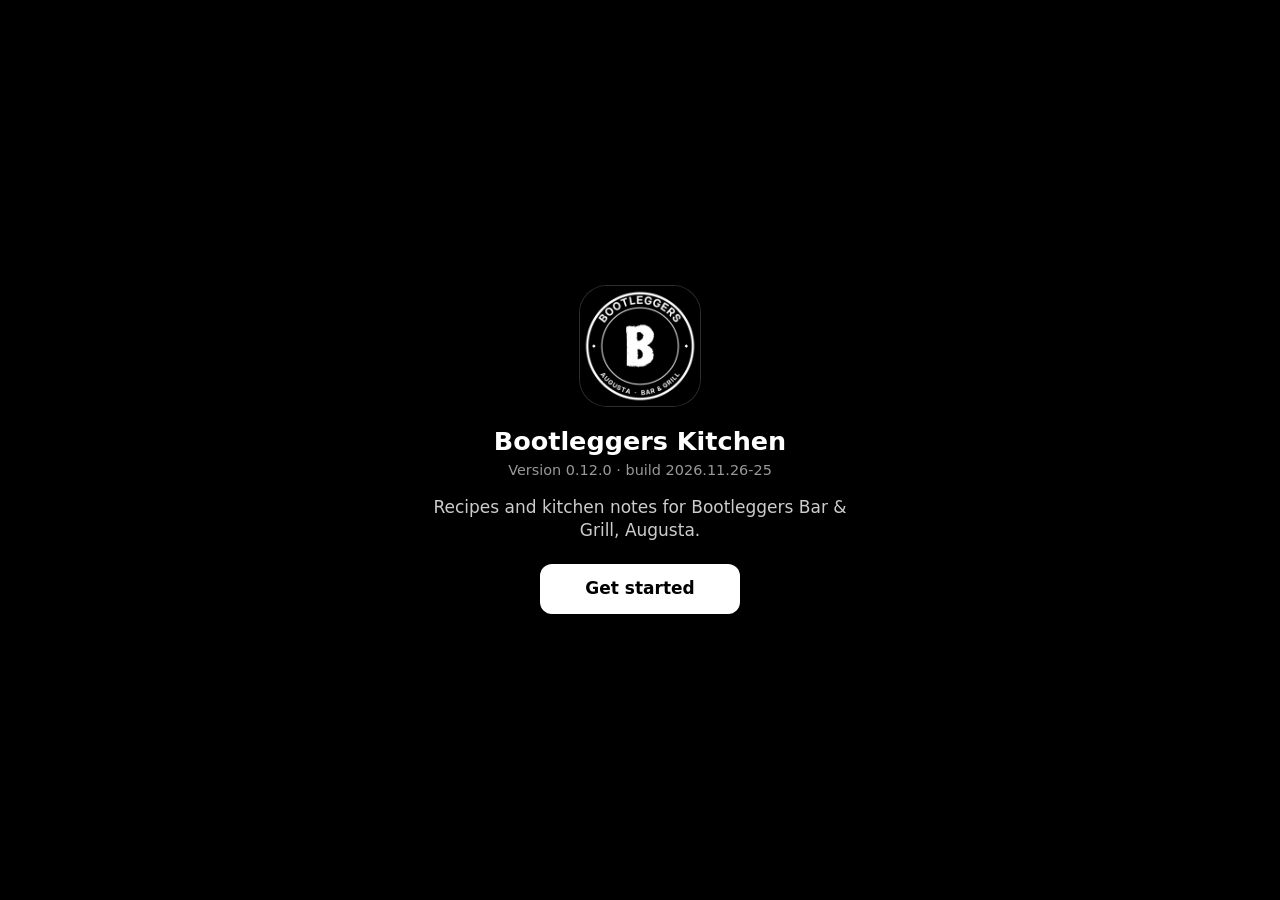
==== commit ad13c17b: "0.12.0: alert badges for new work, sent by job (RRA-137); Picked up works over pop-ups (RRA-138) Co-" ====
--- a/index.html
+++ b/index.html
@@ -72,13 +72,13 @@
     <!-- Job views (RRA-132): Seating, Tables and Kitchen show for staff whose job uses them -->
     <a href="#/pos" data-tab="pos" hidden>
       <svg viewBox="0 0 24 24"><circle cx="12" cy="12" r="4.5" fill="none" stroke="currentColor" stroke-width="1.9"/><circle cx="12" cy="3.5" r="1.6" fill="currentColor"/><circle cx="12" cy="20.5" r="1.6" fill="currentColor"/><circle cx="3.5" cy="12" r="1.6" fill="currentColor"/><circle cx="20.5" cy="12" r="1.6" fill="currentColor"/></svg>
-      <span>Seating</span></a>
+      <span>Seating</span><i class="badge" data-alert="pos" hidden></i></a>
     <a href="#/tables" data-tab="tables" hidden>
       <svg viewBox="0 0 24 24"><path d="M3 9h18M6 9v10M18 9v10M8 5h8" fill="none" stroke="currentColor" stroke-width="1.9" stroke-linecap="round"/></svg>
-      <span>Tables</span><i id="tables-badge" class="badge" hidden></i></a>
+      <span>Tables</span><i class="badge" data-alert="tables" hidden></i></a>
     <a href="#/tickets" data-tab="tickets" hidden>
       <svg viewBox="0 0 24 24"><path d="M6 3h12v18l-3-2-3 2-3-2-3 2zM9 8h6M9 12h6" fill="none" stroke="currentColor" stroke-width="1.9" stroke-linejoin="round" stroke-linecap="round"/></svg>
-      <span>Tickets</span></a>
+      <span>Tickets</span><i class="badge" data-alert="tickets" hidden></i></a>
     <a href="#/recipes" data-tab="recipes">
       <svg viewBox="0 0 24 24"><path d="M5 4h10a3 3 0 0 1 3 3v13H8a3 3 0 0 1-3-3zM5 17a3 3 0 0 1 3-3h10" fill="none" stroke="currentColor" stroke-width="1.9" stroke-linejoin="round"/></svg>
       <span>Recipes</span></a>
@@ -87,13 +87,13 @@
       <span>Prep</span></a>
     <a href="#/stock" data-tab="stock">
       <svg viewBox="0 0 24 24"><path d="M4 8l8-4 8 4v9l-8 4-8-4zM4 8l8 4 8-4M12 12v9" fill="none" stroke="currentColor" stroke-width="1.9" stroke-linejoin="round"/></svg>
-      <span>Stock</span></a>
+      <span>Stock</span><i class="badge" data-alert="stock" hidden></i></a>
     <a href="#/lounge" data-tab="lounge">
       <svg viewBox="0 0 24 24"><path d="M4 10h13v4a5 5 0 0 1-5 5H9a5 5 0 0 1-5-5zM17 11h1.5a2.5 2.5 0 0 1 0 5H17M8 3c0 2 2 2 2 4M12 3c0 2 2 2 2 4" fill="none" stroke="currentColor" stroke-width="1.9" stroke-linecap="round" stroke-linejoin="round"/></svg>
-      <span>Lounge</span><i id="tab-badge" class="badge" hidden></i></a>
+      <span>Lounge</span><i id="tab-badge" class="badge" data-alert="lounge" hidden></i></a>
     <a href="#/more" data-tab="more">
       <svg viewBox="0 0 24 24"><circle cx="5" cy="12" r="1.8" fill="currentColor"/><circle cx="12" cy="12" r="1.8" fill="currentColor"/><circle cx="19" cy="12" r="1.8" fill="currentColor"/></svg>
-      <span>More</span></a>
+      <span>More</span><i class="badge" data-alert="more" hidden></i></a>
   </nav>
 
   <dialog id="dlg" class="sheet"></dialog>
--- a/css/app.css
+++ b/css/app.css
@@ -945,3 +945,13 @@
 .fl-t.dirty { background: color-mix(in srgb, var(--warn) 22%, var(--card-2)); box-shadow: inset 0 0 0 2px var(--warn); }
 .fl-t.dirty small { color: var(--warn); font-weight: 700; }
 .fl-dot.dirty { background: var(--warn); box-shadow: none; }
+
+/* RRA-135: drinks */
+.pos-hh { color: var(--ok); }
+.pos-cap small s { opacity: .6; font-weight: 500; }
+.pos-21 { display: inline-block; font-size: .66rem; font-weight: 800; padding: 0 4px; border-radius: 4px; background: var(--warn); color: #fff; vertical-align: 1px; }
+.pos-idok { font-weight: 700; color: var(--ok); text-transform: none; letter-spacing: 0; }
+.pos-hhbar { background: color-mix(in srgb, var(--ok) 14%, transparent); color: var(--text); border-radius: 10px; padding: 7px 10px; margin-bottom: 8px; font-weight: 600; font-size: .88rem; }
+.pos-idcard { text-align: center; padding: 4px 0 10px; }
+.pos-idbig { font-size: 2.2rem; font-weight: 800; color: var(--warn); }
+.hh-days { margin-bottom: 10px; }
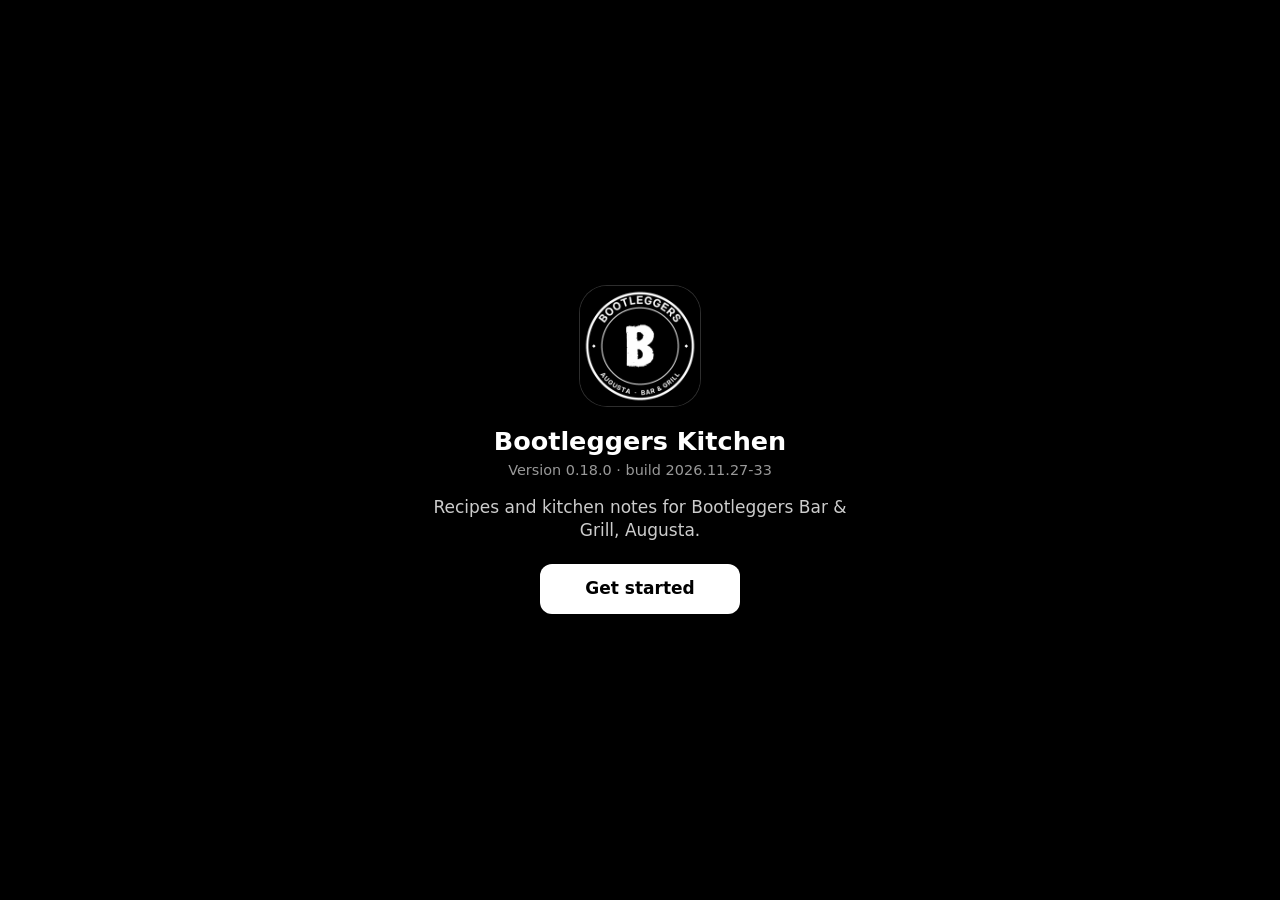
==== commit b456e7d0: "0.18.0: Spanish, View as, My job duties, 25 job titles (RRA-157 to 160) - RRA-157: each person picks" ====
--- a/index.html
+++ b/index.html
@@ -18,6 +18,9 @@
   <link rel="stylesheet" href="css/app.css">
   <!-- Brand settings (BPAY-017): names, pictures, colors and data names for this restaurant -->
   <script src="js/brand.js"></script>
+  <!-- Languages (RRA-157): English and Spanish screen words -->
+  <script src="js/lang-en.js"></script>
+  <script src="js/lang-es.js"></script>
   <script>
     // Platform look (RRA-013): set before first paint to avoid a flash.
     (function () {
--- a/css/app.css
+++ b/css/app.css
@@ -247,11 +247,11 @@
 
 label.field { display: block; margin: 12px 0; }
 label.field > span { display: block; font-size: 0.85rem; color: var(--text-2); margin: 0 0 4px 4px; }
-input[type=text], input[type=search], input[type=password], textarea, select {
+input[type=text], input[type=date], input[type=search], input[type=password], textarea, select {
   width: 100%; font: inherit; color: var(--text); background: var(--field-bg);
   border: 1px solid var(--sep); border-radius: 10px; padding: 11px 12px;
 }
-.android input[type=text], .android input[type=search], .android input[type=password], .android textarea, .android select { border-radius: 4px; border-color: var(--text-2); background: transparent; }
+.android input[type=text], .android input[type=date], .android input[type=search], .android input[type=password], .android textarea, .android select { border-radius: 4px; border-color: var(--text-2); background: transparent; }
 textarea { min-height: 96px; resize: vertical; }
 input:focus, textarea:focus, select:focus { outline: 2px solid var(--accent); outline-offset: -1px; border-color: transparent; }
 .search { margin: 0 0 12px; }
@@ -707,7 +707,8 @@
 .pos-item.out { opacity: .45; text-decoration: line-through; }
 .pos-choices { display: grid; grid-template-columns: 1fr 1fr; gap: 8px; margin: 8px 0; }
 .pos-term { background: #111; color: #fff; border-radius: 18px; padding: 18px 16px; text-align: center; }
-.pos-tips { display: grid; grid-template-columns: 1fr 1fr; gap: 8px; margin-top: 8px; }
+.pos-tips { display: grid; grid-template-columns: 1fr 1fr 1fr; gap: 8px; margin-top: 8px; }
+.pos-tips button.wide { grid-column: span 2; }
 .pos-tips button { border: 0; border-radius: 12px; padding: 12px 6px; background: #2c2c2e; color: #fff; font: inherit; font-weight: 700; cursor: pointer; }
 .pos-tips button small { display: block; font-weight: 500; color: #aaa; }
 .pos-tips button.on { background: #0a84ff; }
@@ -955,3 +956,83 @@
 .pos-idcard { text-align: center; padding: 4px 0 10px; }
 .pos-idbig { font-size: 2.2rem; font-weight: 800; color: var(--warn); }
 .hh-days { margin-bottom: 10px; }
+
+/* RRA-141: dishes with no price yet */
+.pos-tile.noprice { opacity: .55; }
+.pos-tile.noprice .pos-cap small { color: var(--text-2); font-style: italic; }
+
+/* RRA-146: "Update ready" bar. Waits for a tap; orange after a day. */
+.upd-bar { position: fixed; z-index: 41; top: calc(var(--safe-t) + 8px); left: 0; right: 0; margin: 0 auto; width: min(420px, calc(100vw - 20px));
+  display: flex; align-items: center; gap: 10px; padding: 8px 8px 8px 14px; border-radius: 14px; background: var(--card); border: 2px solid var(--accent);
+  box-shadow: 0 6px 22px rgba(0,0,0,.22); animation: pk-in .25s ease-out; }
+.upd-bar b { display: block; font-size: .95rem; }
+.upd-bar small { display: block; color: var(--text-2); font-size: .78rem; }
+.upd-bar.old { border-color: #ff9500; background: color-mix(in srgb, #ff9500 14%, var(--card)); }
+.upd-bar .btn { flex: none; }
+.has-upd .pickups { top: calc(var(--safe-t) + 94px); }
+.to-ans { color: var(--text); } /* RRA-148: the reply on a time-off request */
+@media (max-width: 600px) { .toff-row { flex-wrap: wrap; } .toff-row > .grow { flex: 1 1 100%; } .toff-row > .swap-acts { margin-left: auto; } }
+
+/* RRA-149: NO / ADD / EXTRA toppings on a dish */
+.tp-list { border-top: .5px solid var(--sep); margin: 6px 0 4px; }
+.tp-row { display: flex; align-items: center; justify-content: space-between; gap: 8px; padding: 7px 0; border-bottom: .5px solid var(--sep); }
+.tp-n { font-weight: 600; min-width: 0; }
+.tp-n small { display: block; font-weight: 400; font-size: .78rem; color: var(--text-2); }
+.tp-n .tp-on { display: inline; color: var(--accent); margin-left: 4px; }
+.tp-btns { display: flex; gap: 4px; flex: none; }
+.tp-btns button { border: 1px solid var(--sep); background: var(--card); color: var(--text); font: inherit; font-size: .86rem; font-weight: 600; padding: 7px 10px; border-radius: 9px; min-width: 52px; cursor: pointer; }
+.tp-btns button.on.k-no { background: var(--danger); border-color: var(--danger); color: #fff; }
+.tp-btns button.on.k-add, .tp-btns button.on.k-extra { background: var(--accent); border-color: var(--accent); color: var(--on-accent, #fff); }
+.tp-sum { margin: 6px 0 10px; min-height: 1.2em; }
+.tp-more { margin: 8px 0; }
+.tp-more summary { font-weight: 600; color: var(--accent); cursor: pointer; padding: 6px 0; }
+.tp-edit { display: flex; flex-wrap: wrap; gap: 6px; align-items: center; margin: 0 0 10px; }
+.tp-edit .tp-es { flex: 1 0 100%; font-size: 0.92em; } /* RRA-157: Spanish name under the English one */
+.tp-edit .tp-en { flex: 1; min-width: 0; }
+.tp-edit .tp-ep { width: 72px; }
+.tp-edit input { font: inherit; padding: 8px 10px; border: 1px solid var(--sep); border-radius: 9px; background: var(--card); color: var(--text); }
+.pos-chg { white-space: nowrap; }
+.pos-chg.chg-no, .pos-chg.chg-no b { color: var(--danger); }
+.pos-chg.chg-add b, .pos-chg.chg-extra b { color: var(--text); }
+.pos-chgamt { color: var(--text); white-space: nowrap; }
+.pos-ti em.pos-chgs { color: var(--text); font-size: .9rem; }
+.pos-ti em.pos-chgs .pos-chg.chg-no b { text-decoration: underline; }
+
+/* RRA-155: Edit list rows open the item; names look like links */
+.wtable tr.tap-row { cursor: pointer; }
+.wtable tr.tap-row:hover td { background: color-mix(in srgb, var(--accent) 8%, transparent); }
+.wtable tr.tap-row .link { color: var(--accent); font-weight: 600; }
+
+/* RRA-153: seat labels on the check, larger and green */
+.pos-seat > .pr-lab { font-size: .95rem; font-weight: 700; color: color-mix(in srgb, var(--ok) 80%, var(--text)); margin: 2px 0; letter-spacing: .01em; }
+
+/* RRA-154: Kitchen / Bar flags on the ticket tabs */
+.tix-tabs button { display: inline-flex; align-items: center; justify-content: center; gap: 6px; font-weight: 600; }
+.tix-tabs .tix-n { color: var(--text-2); font-weight: 500; }
+.tix-tabs .tix-new { font-style: normal; min-width: 20px; height: 20px; padding: 0 6px; border-radius: 10px; background: var(--danger); color: #fff; font-size: 11px; font-weight: 700; display: inline-grid; place-items: center; }
+.tix-tabs .tix-flag { font-style: normal; font-size: .9rem; padding: 0 4px; border-radius: 8px; }
+.tix-tabs .tix-flag.warm { background: color-mix(in srgb, var(--warn) 30%, transparent); }
+.tix-tabs .tix-flag.late { background: color-mix(in srgb, var(--danger) 35%, transparent); }
+
+/* RRA-156: custom tip pad on the card screen */
+.pos-cpad { margin-top: 12px; }
+.pos-cpad .cp-mode { display: grid; grid-template-columns: 1fr 1fr; gap: 6px; }
+.pos-cpad .cp-mode button, .pos-cpad .cp-keys button { border: 0; border-radius: 10px; padding: 10px 6px; background: #2c2c2e; color: #fff; font: inherit; font-weight: 600; cursor: pointer; }
+.pos-cpad .cp-mode button.on { background: #0a84ff; }
+.pos-cpad .cp-show { font-size: 2rem; font-weight: 700; margin-top: 10px; }
+.pos-term .cp-sub { color: #aaa; font-size: .9rem; margin-bottom: 8px; }
+.pos-cpad .cp-keys { display: grid; grid-template-columns: repeat(3, 1fr); gap: 6px; }
+.pos-cpad .cp-keys button { font-size: 1.2rem; padding: 12px 6px; }
+
+/* My job duties (RRA-159) */
+ul.duties { margin: 0; padding: 4px 4px 4px 22px; }
+ul.duties li { padding: 5px 0; line-height: 1.4; }
+
+/* View as (RRA-158): always on top while the Admin previews a job */
+.va-bar { position: fixed; z-index: 42; bottom: calc(var(--tabs-h, 0px) + env(safe-area-inset-bottom) + 10px); left: 0; right: 0; margin: 0 auto; width: min(520px, calc(100vw - 20px));
+  display: flex; align-items: center; gap: 8px; padding: 8px 8px 8px 14px; border-radius: 14px; background: color-mix(in srgb, #af52de 16%, var(--card)); border: 2px solid #af52de;
+  box-shadow: 0 6px 22px rgba(0,0,0,.22); }
+.va-bar b { display: block; font-size: .95rem; }
+.va-bar small { display: block; color: var(--text-2); font-size: .78rem; }
+.va-bar .btn { flex: none; }
+.has-va .view { padding-bottom: 90px; }
